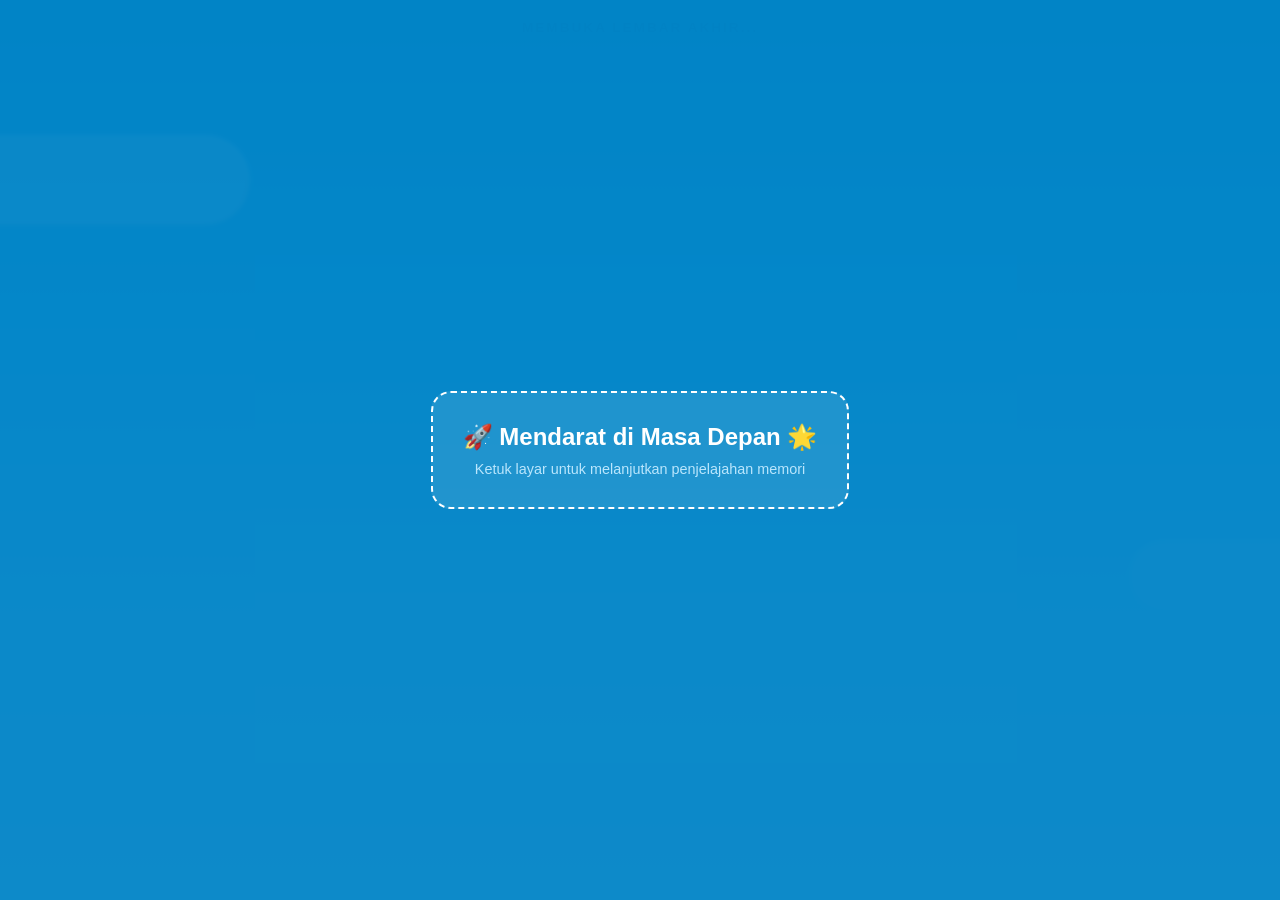
==== Akhir.html @ 2fcc1714 "Rename akhir.html to Akhir.html" ====
<!DOCTYPE html>
<html lang="id">
<head>
    <meta charset="UTF-8">
    <meta name="viewport" content="width=device-width, initial-scale=1.0">
    <title>Lembar Akhir Kenangan Kita 🚀</title>
    <style>
        /* --- RESET & SKY THEME CONTINUATION --- */
        * {
            box-sizing: border-box;
            margin: 0;
            padding: 0;
        }

        body, html {
            width: 100%;
            height: 100vh;
            overflow: hidden;
            font-family: 'Segoe UI', Tahoma, Geneva, Verdana, sans-serif;
            /* Lanjutan gradasi langit biru cerah dari overlay start.html */
            background: linear-gradient(to bottom, #0284c7, #38bdf8, #bae6fd, #f0f9ff);
            color: #1e293b;
        }

        /* --- BACKGROUND AWAN BERGERAK --- */
        .sky-bg {
            position: absolute;
            width: 100%;
            height: 100%;
            top: 0; left: 0;
            z-index: 1;
            overflow: hidden;
        }

        .cloud {
            position: absolute;
            background: rgba(255, 255, 255, 0.85);
            border-radius: 100px;
            filter: blur(2px);
        }
        .cloud::before, .cloud::after {
            content: ''; position: absolute; background: rgba(255, 255, 255, 0.85); border-radius: 50%;
        }
        .cloud1 { width: 350px; height: 90px; top: 15%; left: -100px; opacity: 0.8; animation: floatClouds 35s linear infinite; }
        .cloud2 { width: 250px; height: 70px; top: 60%; right: -100px; opacity: 0.6; animation: floatClouds 25s linear infinite reverse; }

        @keyframes floatClouds {
            0% { transform: translateX(-150px); }
            100% { transform: translateX(115vw); }
        }

        /* --- CONTAINER UTAMA CINEMATIC --- */
        .cinema-container {
            position: relative;
            width: 100%;
            height: 100vh;
            z-index: 5;
            display: flex;
            flex-direction: column;
            justify-content: center;
            align-items: center;
            padding: 20px;
            transition: all 1s ease;
        }

        /* --- INTERACTIVE PROMPT LAYER (WAJIB UNTUK AUTOPLAY) --- */
        #interaction-layer {
            position: absolute;
            width: 100%; height: 100%;
            background: rgba(2, 132, 199, 0.95);
            display: flex;
            justify-content: center;
            align-items: center;
            z-index: 100;
            transition: opacity 1s ease;
        }
        .play-box {
            text-align: center;
            cursor: pointer;
            padding: 30px;
            border: 2px dashed #ffffff;
            border-radius: 20px;
            background: rgba(255, 255, 255, 0.1);
            animation: pulseBox 2s infinite alternate;
        }
        @keyframes pulseBox {
            0% { transform: scale(1); box-shadow: 0 0 15px rgba(255,255,255,0.3); }
            100% { transform: scale(1.03); box-shadow: 0 0 35px rgba(255,255,255,0.7); }
        }

        /* --- BINGKAI FOTO FILM & NARASI (GLASSMORPHISM PREMIUM) --- */
        .memory-card {
            width: 90%;
            max-width: 500px;
            background: rgba(255, 255, 255, 0.45);
            border: 2px solid rgba(255, 255, 255, 0.6);
            backdrop-filter: blur(20px);
            -webkit-backdrop-filter: blur(20px);
            border-radius: 24px;
            padding: 25px;
            box-shadow: 0 20px 50px rgba(2, 75, 114, 0.25);
            text-align: center;
            opacity: 0;
            transform: translateY(30px) scale(0.95);
            transition: all 1s cubic-bezier(0.4, 0, 0.2, 1);
            z-index: 10;
        }

        .memory-card.active {
            opacity: 1;
            transform: translateY(0) scale(1);
        }

        .image-wrapper {
            position: relative;
            width: 100%;
            height: 350px;
            border-radius: 16px;
            overflow: hidden;
            margin-bottom: 20px;
            border: 4px solid #fff;
            box-shadow: 0 8px 24px rgba(2, 75, 114, 0.2);
            background: #e2e8f0;
        }

        #photoSlot {
            width: 100%;
            height: 100%;
            object-fit: cover;
            transform: scale(1);
            filter: blur(0px);
            opacity: 1;
            transition: transform 6s linear, filter 0.4s ease, opacity 0.4s ease;
        }

        .narrative-text {
            font-size: 1.05rem;
            line-height: 1.6;
            color: #0f172a;
            font-weight: 600;
            min-height: 80px;
            display: flex;
            align-items: center;
            justify-content: center;
        }

        /* --- ENGINE TRANSISI ROKET (SAMA PERSIS DENGAN START.HTML) --- */
        .trans-rocket {
            position: absolute;
            z-index: 50;
            width: 50px;
            height: 100px;
            pointer-events: none;
            transform: translate(-50%, -50%) rotate(45deg);
        }

        .smoke-particle {
            position: absolute;
            width: 25px;
            height: 25px;
            background: radial-gradient(circle, rgba(255, 255, 255, 0.95) 0%, rgba(186, 230, 253, 0.6) 50%, transparent 100%);
            border-radius: 50%;
            pointer-events: none;
            z-index: 40;
            animation: smokePuff 0.9s forwards ease-out;
        }

        @keyframes smokePuff {
            0% { transform: scale(1) translate(0, 0); opacity: 0.85; filter: blur(1px); }
            40% { opacity: 1; filter: blur(4px); }
            100% { transform: scale(6) translate(-30px, 20px); opacity: 0; filter: blur(12px); }
        }

        /* ROKET CSS ENGINE MURNI */
        .rocket-body {
            width: 30px; height: 65px;
            background: linear-gradient(to right, #ffffff, #cbd5e1);
            border-radius: 50% 50% 4px 4px / 70% 70% 4px 4px;
            position: relative; margin: 0 auto;
            box-shadow: 0 0 12px rgba(255,255,255,0.8);
        }
        .rocket-window {
            width: 10px; height: 10px;
            background: #0284c7; border: 2px solid #cbd5e1;
            border-radius: 50%; position: absolute;
            top: 18px; left: 8px;
        }
        .rocket-wing-left {
            width: 0; height: 0;
            border-right: 12px solid #ef4444;
            border-top: 25px solid transparent;
            position: absolute; bottom: 0; left: -12px;
        }
        .rocket-wing-right {
            width: 0; height: 0;
            border-left: 12px solid #ef4444;
            border-top: 25px solid transparent;
            position: absolute; bottom: 0; right: -12px;
        }
        .rocket-fire {
            width: 14px; height: 30px;
            background: linear-gradient(to bottom, #f59e0b, #ef4444, transparent);
            margin: -2px auto 0; border-radius: 0 0 8px 8px;
            animation: fireBurn 0.08s infinite alternate;
        }

        @keyframes fireBurn {
            0% { height: 25px; opacity: 0.9; }
            100% { height: 35px; opacity: 1; filter: blur(1px); }
        }

        .progress-indicator {
            position: absolute;
            top: 20px;
            font-size: 0.85rem;
            color: #0369a1;
            font-weight: 700;
            letter-spacing: 2px;
            text-transform: uppercase;
        }

        /* --- GRAND FINALE GRID DISCOVERY (MUNCUL DI AKHIR TIMELINE) --- */
        .final-grid-layer {
            position: absolute;
            top: 0; left: 0;
            width: 100%; height: 100%;
            background: linear-gradient(to bottom, #0284c7, #0f172a);
            z-index: 90;
            display: none;
            overflow-y: auto;
            padding: 40px 20px;
            color: #fff;
        }
        .grid-title {
            text-align: center;
            margin-bottom: 40px;
        }
        .grid-title h2 { font-size: 2.2rem; margin-bottom: 10px; color: #bae6fd; }
        .gallery-grid {
            display: grid;
            grid-template-columns: repeat(auto-fill, minmax(280px, 1fr));
            gap: 20px;
            max-width: 1200px;
            margin: 0 auto;
        }
        .grid-card {
            background: rgba(255,255,255,0.1);
            border: 1px solid rgba(255,255,255,0.2);
            border-radius: 12px;
            overflow: hidden;
            box-shadow: 0 10px 20px rgba(0,0,0,0.2);
        }
        .grid-card img { width: 100%; height: auto; display: block; }
        .grid-card p { padding: 10px; font-size: 0.75rem; font-family: monospace; background: rgba(0,0,0,0.3); word-break: break-all; text-align: center; }

        #btnBukaGrid {
            display: none;
            margin-top: 25px;
            padding: 14px 40px;
            font-size: 1.05rem;
            font-weight: 700;
            color: #ffffff;
            background: #ef4444;
            border: none;
            border-radius: 50px;
            cursor: pointer;
            box-shadow: 0 0 15px rgba(239, 68, 68, 0.5);
            transition: all 0.3s ease;
            z-index: 80;
            animation: bounceBtn 1s infinite alternate;
        }
        #btnBukaGrid.show { display: inline-block; }
        @keyframes bounceBtn { 0% { transform: translateY(0); } 100% { transform: translateY(-4px); } }
    </style>
</head>
<body>

    <div id="interaction-layer">
        <div class="play-box" id="btnMulaiSkenario">
            <h2 style="color: #ffffff; margin-bottom: 10px;">🚀 Mendarat di Masa Depan 🌟</h2>
            <p style="font-size: 0.9rem; color: #bae6fd;">Ketuk layar untuk melanjutkan penjelajahan memori</p>
        </div>
    </div>

    <div class="sky-bg">
        <div class="cloud cloud1"></div>
        <div class="cloud cloud2"></div>
    </div>

    <audio id="memoriesAudio" preload="auto">
        <source src="7!! - Orange (Lirik dan terjemah) (320).mp3" type="audio/mpeg">
    </audio>

    <div class="cinema-container">
        <div class="progress-indicator" id="progText">Membuka Lembar Akhir...</div>

        <div class="memory-card" id="displayBox">
            <div class="image-wrapper" id="wrapperZone">
                <img src="" id="photoSlot" alt="Memories">
            </div>
            <div class="narrative-text" id="captionSlot">Menyinkronkan memori penjelajahan...</div>
        </div>

        <button id="btnBukaGrid">Lihat Semua Album ➡️</button>
    </div>

    <div class="final-grid-layer" id="finalGridLayer">
        <div class="grid-title">
            <h2>Gerbang Masa Depan Telah Terbuka ✨</h2>
            <p>Terima kasih atas segala memori indah yang terukir bersama di SD Negeri Slarang 02</p>
        </div>
        <div class="gallery-grid">
            <div class="grid-card"><img src="Screenshot_2026-06-10-09-34-46-907_cn.wps.xiaomi.abroad.lite-edit.jpg"><p>Screenshot_2026-06-10-09-34-46-907_cn.wps.xiaomi.abroad.lite-edit.jpg</p></div>
            <div class="grid-card"><img src="Screenshot_2026-06-10-09-35-05-804_cn.wps.xiaomi.abroad.lite-edit.jpg"><p>Screenshot_2026-06-10-09-35-05-804_cn.wps.xiaomi.abroad.lite-edit.jpg</p></div>
            <div class="grid-card"><img src="Screenshot_2026-06-10-09-35-14-407_cn.wps.xiaomi.abroad.lite.jpg"><p>Screenshot_2026-06-10-09-35-14-407_cn.wps.xiaomi.abroad.lite.jpg</p></div>
            <div class="grid-card"><img src="Screenshot_2026-06-10-09-35-20-411_cn.wps.xiaomi.abroad.lite-edit.jpg"><p>Screenshot_2026-06-10-09-35-20-411_cn.wps.xiaomi.abroad.lite-edit.jpg</p></div>
            <div class="grid-card"><img src="Screenshot_2026-06-10-09-35-30-928_cn.wps.xiaomi.abroad.lite-edit.jpg"><p>Screenshot_2026-06-10-09-35-30-928_cn.wps.xiaomi.abroad.lite-edit.jpg</p></div>
            <div class="grid-card"><img src="Screenshot_2026-06-10-09-35-42-111_cn.wps.xiaomi.abroad.lite-edit.jpg"><p>Screenshot_2026-06-10-09-35-42-111_cn.wps.xiaomi.abroad.lite-edit.jpg</p></div>
            <div class="grid-card"><img src="Screenshot_2026-06-10-09-35-56-311_cn.wps.xiaomi.abroad.lite-edit.jpg"><p>Screenshot_2026-06-10-09-35-56-311_cn.wps.xiaomi.abroad.lite-edit.jpg</p></div>
            <div class="grid-card"><img src="Screenshot_2026-06-10-09-36-09-591_cn.wps.xiaomi.abroad.lite-edit.jpg"><p>Screenshot_2026-06-10-09-36-09-591_cn.wps.xiaomi.abroad.lite-edit.jpg</p></div>
            <div class="grid-card"><img src="Screenshot_2026-06-10-09-36-18-771_cn.wps.xiaomi.abroad.lite-edit.jpg"><p>Screenshot_2026-06-10-09-36-18-771_cn.wps.xiaomi.abroad.lite-edit.jpg</p></div>
            <div class="grid-card"><img src="Screenshot_2026-06-10-09-36-30-733_cn.wps.xiaomi.abroad.lite-edit.jpg"><p>Screenshot_2026-06-10-09-36-30-733_cn.wps.xiaomi.abroad.lite-edit.jpg</p></div>
            <div class="grid-card"><img src="Screenshot_2026-06-10-09-41-03-739_cn.wps.xiaomi.abroad.lite-edit.jpg"><p>Screenshot_2026-06-10-09-41-03-739_cn.wps.xiaomi.abroad.lite-edit.jpg</p></div>
            <div class="grid-card"><img src="Screenshot_2026-06-10-09-41-19-641_cn.wps.xiaomi.abroad.lite-edit.jpg"><p>Screenshot_2026-06-10-09-41-19-641_cn.wps.xiaomi.abroad.lite-edit.jpg</p></div>
            <div class="grid-card"><img src="Screenshot_2026-06-10-09-41-33-861_cn.wps.xiaomi.abroad.lite-edit.jpg"><p>Screenshot_2026-06-10-09-41-33-861_cn.wps.xiaomi.abroad.lite-edit.jpg</p></div>
            <div class="grid-card"><img src="Screenshot_2026-06-10-09-41-47-544_cn.wps.xiaomi.abroad.lite-edit.jpg"><p>Screenshot_2026-06-10-09-41-47-544_cn.wps.xiaomi.abroad.lite-edit.jpg</p></div>
            <div class="grid-card"><img src="Screenshot_2026-06-10-09-42-00-399_cn.wps.xiaomi.abroad.lite-edit.jpg"><p>Screenshot_2026-06-10-09-42-00-399_cn.wps.xiaomi.abroad.lite-edit.jpg</p></div>
            <div class="grid-card"><img src="Screenshot_2026-06-10-09-42-13-182_cn.wps.xiaomi.abroad.lite-edit.jpg"><p>Screenshot_2026-06-10-09-42-13-182_cn.wps.xiaomi.abroad.lite-edit.jpg</p></div>
            <div class="grid-card"><img src="Screenshot_2026-06-10-09-42-22-990_cn.wps.xiaomi.abroad.lite-edit.jpg"><p>Screenshot_2026-06-10-09-42-22-990_cn.wps.xiaomi.abroad.lite-edit.jpg</p></div>
            <div class="grid-card"><img src="Screenshot_2026-06-10-09-42-35-047_cn.wps.xiaomi.abroad.lite-edit.jpg"><p>Screenshot_2026-06-10-09-42-35-047_cn.wps.xiaomi.abroad.lite-edit.jpg</p></div>
        </div>
    </div>

    <script>
        const btnMulaiSkenario = document.getElementById('btnMulaiSkenario');
        const interactionLayer = document.getElementById('interaction-layer');
        const memoriesAudio = document.getElementById('memoriesAudio');
        const displayBox = document.getElementById('displayBox');
        const wrapperZone = document.getElementById('wrapperZone');
        const photoSlot = document.getElementById('photoSlot');
        const captionSlot = document.getElementById('captionSlot');
        const progText = document.getElementById('progText');
        const btnBukaGrid = document.getElementById('btnBukaGrid');
        const finalGridLayer = document.getElementById('finalGridLayer');

        // ==========================================================================
        // DATABASE TIMELINE KRONOLOGIS REKUES SINKRON DENGAN 18 FOTO DAN LAGU ORANGE
        // ==========================================================================
        const memoryTimeline = [
            { time: 1, img: "Screenshot_2026-06-10-09-34-46-907_cn.wps.xiaomi.abroad.lite-edit.jpg", text: "Menyimpan coretan kisah yang pertama, saat tawa kita masih terdengar malu-malu...", phase: "Kisah I: Coretan Awal" },
            { time: 12, img: "Screenshot_2026-06-10-09-35-05-804_cn.wps.xiaomi.abroad.lite-edit.jpg", text: "Ada kalanya kita belajar serius, tapi lebih banyak bercandanya di sudut ruang kelas.", phase: "Kisah II: Sudut Kelas" },
            { time: 24, img: "Screenshot_2026-06-10-09-35-14-407_cn.wps.xiaomi.abroad.lite.jpg", text: "Lembar demi lembar catatan ini menjadi saksi bisu perjuangan kita mengejar mimpi bersama.", phase: "Kisah III: Lembar Catatan" },
            { time: 36, img: "Screenshot_2026-06-10-09-35-20-411_cn.wps.xiaomi.abroad.lite-edit.jpg", text: "Senyuman polos yang terekam secara tidak sengaja. Momen sederhana ini yang bakal paling dikangenin.", phase: "Kisah IV: Detik Spontan" },
            { time: 48, img: "Screenshot_2026-06-10-09-35-30-928_cn.wps.xiaomi.abroad.lite-edit.jpg", text: "Kekompakan yang mulai terbentuk nyata, saling bantu saat ada tugas kelompok yang bikin pusing.", phase: "Kisah V: Bahu Membahu" },
            { time: 60, img: "Screenshot_2026-06-10-09-35-42-111_cn.wps.xiaomi.abroad.lite-edit.jpg", text: "Setiap sudut sekolah punya cerita sendiri, tempat kita berbagi bekal makan siang bersama.", phase: "Kisah VI: Ruang Berbagi" },
            { time: 72, img: "Screenshot_2026-06-10-09-35-56-311_cn.wps.xiaomi.abroad.lite-edit.jpg", text: "Langkah kaki kita semakin seirama, mengarungi hari-hari penuh warna di SD Negeri Slarang 02.", phase: "Kisah VII: Jejak Langkah" },
            { time: 84, img: "Screenshot_2026-06-10-09-36-09-591_cn.wps.xiaomi.abroad.lite-edit.jpg", text: "Matahari sore saksi kebersamaan kita pulang sekolah bareng menyusuri jalanan desa.", phase: "Kisah VIII: Sinar Sore" },
            { time: 96, img: "Screenshot_2026-06-10-09-36-18-771_cn.wps.xiaomi.abroad.lite-edit.jpg", text: "Kilas balik perjuangan ujian sekolah, saling menyemangati biar lulus bareng-bareng.", phase: "Kisah IX: Menembus Batas" },
            { time: 108, img: "Screenshot_2026-06-10-09-36-30-733_cn.wps.xiaomi.abroad.lite-edit.jpg", text: "Waktu seakan berjalan terlalu cepat saat kita mulai menyadari hari perpisahan kian dekat.", phase: "Kisah X: Detik Berharga" },
            { time: 120, img: "Screenshot_2026-06-10-09-41-03-739_cn.wps.xiaomi.abroad.lite-edit.jpg", text: "Momen dokumentasi persiapan kelulusan, seragam putih ini sebentar lagi akan disimpan rapat.", phase: "Kisah XI: Putih Merah Akhir" },
            { time: 132, img: "Screenshot_2026-06-10-09-41-19-641_cn.wps.xiaomi.abroad.lite-edit.jpg", text: "Ingatkah pose andalan kita waktu itu? Rasanya baru kemarin kita bingung milih gaya foto.", phase: "Kisah XII: Gaya Andalan" },
            { time: 144, img: "Screenshot_2026-06-10-09-41-33-861_cn.wps.xiaomi.abroad.lite-edit.jpg", text: "Tertawa lepas tanpa beban, momen mahal yang tidak akan bisa dibeli kembali dengan uang.", phase: "Kisah XIII: Tawa Abadi" },
            { time: 156, img: "Screenshot_2026-06-10-09-41-47-544_cn.wps.xiaomi.abroad.lite-edit.jpg", text: "Di balik kebersamaan kita, ada guru-guru hebat yang sabar membimbing kenakalan kita.", phase: "Kisah XIV: Restu Guru" },
            { time: 168, img: "Screenshot_2026-06-10-09-42-00-399_cn.wps.xiaomi.abroad.lite-edit.jpg", text: "Formasi barisan persahabatan sejati, janji untuk tidak saling melupakan setelah ini.", phase: "Kisah XV: Ikatan Kuat" },
            { time: 180, img: "Screenshot_2026-06-10-09-42-13-182_cn.wps.xiaomi.abroad.lite-edit.jpg", text: "Mata mulai berkaca-kaca menatap album ini. Begitu banyak kenangan yang terpatri erat.", phase: "Kisah XVI: Haru Kenangan" },
            { time: 192, img: "Screenshot_2026-06-10-09-42-22-990_cn.wps.xiaomi.abroad.lite-edit.jpg", text: "Satu langkah terakhir di halaman sekolah sebelum kita melangkah keluar menuju SMP.", phase: "Kisah XVII: Batas Senja" },
            { time: 204, img: "Screenshot_2026-06-10-09-42-35-047_cn.wps.xiaomi.abroad.lite-edit.jpg", text: "Roket persahabatan kita telah mendarat dengan selamat di pelabuhan masa depan. Sukses selalu kawan! 🎓✨", phase: "Masa Depan: Sukses Mulia" }
        ];

        // ================= ENGINE TRANSISI ROKET & KEPULAN ASAP (100% IDENTIK) =================
        const triggerRocketTransition = (targetData) => {
            photoSlot.style.opacity = '0.1';
            photoSlot.style.filter = 'blur(15px) scale(0.95)';

            const rocket = document.createElement('div');
            rocket.className = 'trans-rocket';
            rocket.innerHTML = `
                <div class="rocket-body">
                    <div class="rocket-window"></div>
                    <div class="rocket-wing-left"></div>
                    <div class="rocket-wing-right"></div>
                </div>
                <div class="rocket-fire"></div>
            `;
            wrapperZone.appendChild(rocket);

            const wWidth = wrapperZone.offsetWidth;
            const wHeight = wrapperZone.offsetHeight;
            
            const startX = -60;
            const startY = wHeight + 60;
            const endX = wWidth + 60;
            const endY = -60;

            let startTime = null;
            let lastSmokeTime = 0;
            let dataSwapped = false;
            const duration = 1000;

            function runFlight(timestamp) {
                if (!startTime) startTime = timestamp;
                const progress = timestamp - startTime;
                const percent = Math.min(progress / duration, 1);

                const currentX = startX + (endX - startX) * percent;
                const currentY = startY + (endY - startY) * percent;

                rocket.style.left = `${currentX}px`;
                rocket.style.top = `${currentY}px`;

                if (timestamp - lastSmokeTime > 20 && percent < 0.95) {
                    lastSmokeTime = timestamp;
                    const smoke = document.createElement('div');
                    smoke.className = 'smoke-particle';
                    
                    const jitterX = (Math.random() - 0.5) * 25;
                    const jitterY = (Math.random() - 0.5) * 25;
                    
                    smoke.style.left = `${currentX - 12 + jitterX}px`;
                    smoke.style.top = `${currentY + 15 + jitterY}px`;
                    
                    wrapperZone.appendChild(smoke);
                    setTimeout(() => smoke.remove(), 900);
                }

                if (percent >= 0.5 && !dataSwapped) {
                    dataSwapped = true;
                    photoSlot.src = targetData.img;
                    captionSlot.innerHTML = targetData.text;
                    progText.innerText = targetData.phase;

                    photoSlot.style.opacity = '1';
                    photoSlot.style.filter = 'blur(0px) scale(1)';
                }

                if (progress < duration) {
                    requestAnimationFrame(runFlight);
                } else {
                    rocket.remove();
                }
            }
            requestAnimationFrame(runFlight);
        };

        // ================= TIMELINE TRACKER CORE ENGINE =================
        const startCinematicScene = () => {
            interactionLayer.style.opacity = '0';
            setTimeout(() => interactionLayer.style.display = 'none', 1000);

            memoriesAudio.play().catch(err => console.log("Audio Playback Blocked:", err));
            displayBox.classList.add('active');

            let currentActiveIndex = -1;

            memoriesAudio.addEventListener('timeupdate', () => {
                const currentTime = memoriesAudio.currentTime;
                let targetIndex = currentActiveIndex;

                for (let i = 0; i < memoryTimeline.length; i++) {
                    if (currentTime >= memoryTimeline[i].time) {
                        targetIndex = i;
                    }
                }

                if (targetIndex !== currentActiveIndex && targetIndex !== -1) {
                    currentActiveIndex = targetIndex;
                    triggerRocketTransition(memoryTimeline[currentActiveIndex]);

                    // JIKA SAMPAI DI SLIDE AKHIR, MUNCULKAN TOMBOL GRAND FINALE
                    if (currentActiveIndex === memoryTimeline.length - 1) {
                        setTimeout(() => {
                            btnBukaGrid.classList.add('show');
                        }, 2000);
                    }
                }
            });
        };

        // INTERAKSI AKHIR: BUKA GRID SELURUH FOTO SECARA MEGAH
        btnBukaGrid.addEventListener('click', () => {
            finalGridLayer.style.display = 'block';
        });

        btnMulaiSkenario.addEventListener('click', startCinematicScene);
    </script>
</body>
</html>
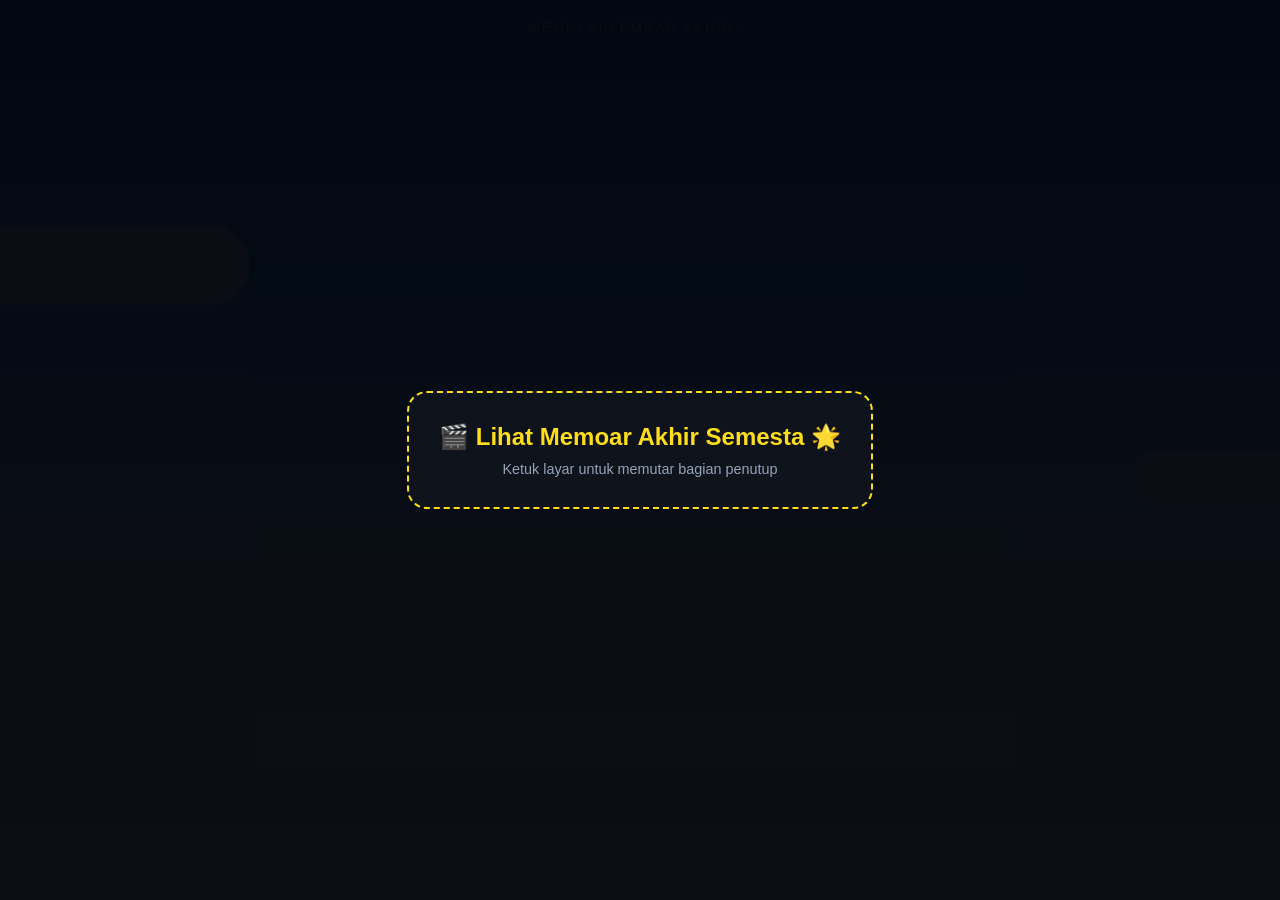
==== commit 552230e5: "Update Akhir.html for final scene enhancement" ====
--- a/Akhir.html
+++ b/Akhir.html
@@ -3,9 +3,9 @@
 <head>
     <meta charset="UTF-8">
     <meta name="viewport" content="width=device-width, initial-scale=1.0">
-    <title>Lembar Akhir Kenangan Kita 🚀</title>
+    <title>Akhir Perjalanan Kita 🚀</title>
     <style>
-        /* --- RESET & SKY THEME CONTINUATION --- */
+        /* --- RESET & THEME (Persis start_3.html) --- */
         * {
             box-sizing: border-box;
             margin: 0;
@@ -17,39 +17,40 @@
             height: 100vh;
             overflow: hidden;
             font-family: 'Segoe UI', Tahoma, Geneva, Verdana, sans-serif;
-            /* Lanjutan gradasi langit biru cerah dari overlay start.html */
-            background: linear-gradient(to bottom, #0284c7, #38bdf8, #bae6fd, #f0f9ff);
-            color: #1e293b;
-        }
-
-        /* --- BACKGROUND AWAN BERGERAK --- */
+            background-color: #020208;
+            color: #fff;
+        }
+
+        /* --- BACKGROUND LANGIT BIRU CERAH (Lanjutan Pan-Down) --- */
         .sky-bg {
             position: absolute;
             width: 100%;
             height: 100%;
             top: 0; left: 0;
+            background: linear-gradient(to bottom, #0284c7, #38bdf8, #bae6fd, #f0f9ff);
             z-index: 1;
             overflow: hidden;
         }
 
+        /* Efek Awan Putih Estetik (Persis start_3.html) */
         .cloud {
             position: absolute;
-            background: rgba(255, 255, 255, 0.85);
+            background: rgba(255, 255, 255, 0.9);
             border-radius: 100px;
-            filter: blur(2px);
+            filter: blur(1px);
         }
         .cloud::before, .cloud::after {
-            content: ''; position: absolute; background: rgba(255, 255, 255, 0.85); border-radius: 50%;
-        }
-        .cloud1 { width: 350px; height: 90px; top: 15%; left: -100px; opacity: 0.8; animation: floatClouds 35s linear infinite; }
-        .cloud2 { width: 250px; height: 70px; top: 60%; right: -100px; opacity: 0.6; animation: floatClouds 25s linear infinite reverse; }
+            content: ''; position: absolute; background: rgba(255, 255, 255, 0.9); border-radius: 50%;
+        }
+        .cloud1 { width: 300px; height: 80px; top: 25%; left: -50px; opacity: 0.8; animation: floatClouds 30s linear infinite; }
+        .cloud2 { width: 200px; height: 60px; top: 50%; right: -50px; opacity: 0.6; animation: floatClouds 20s linear infinite reverse; }
 
         @keyframes floatClouds {
-            0% { transform: translateX(-150px); }
-            100% { transform: translateX(115vw); }
-        }
-
-        /* --- CONTAINER UTAMA CINEMATIC --- */
+            0% { transform: translateX(-100px); }
+            100% { transform: translateX(110vw); }
+        }
+
+        /* --- CONTAINER UTAMA CINEMATIC (Persis start_3.html) --- */
         .cinema-container {
             position: relative;
             width: 100%;
@@ -60,14 +61,13 @@
             justify-content: center;
             align-items: center;
             padding: 20px;
-            transition: all 1s ease;
-        }
-
-        /* --- INTERACTIVE PROMPT LAYER (WAJIB UNTUK AUTOPLAY) --- */
+        }
+
+        /* --- INTERACTIVE PROMPT LAYER (Persis start_3.html) --- */
         #interaction-layer {
             position: absolute;
             width: 100%; height: 100%;
-            background: rgba(2, 132, 199, 0.95);
+            background: rgba(2, 2, 8, 0.95);
             display: flex;
             justify-content: center;
             align-items: center;
@@ -78,27 +78,27 @@
             text-align: center;
             cursor: pointer;
             padding: 30px;
-            border: 2px dashed #ffffff;
+            border: 2px dashed #ffdd1a;
             border-radius: 20px;
-            background: rgba(255, 255, 255, 0.1);
+            background: rgba(255, 255, 255, 0.03);
             animation: pulseBox 2s infinite alternate;
         }
         @keyframes pulseBox {
-            0% { transform: scale(1); box-shadow: 0 0 15px rgba(255,255,255,0.3); }
-            100% { transform: scale(1.03); box-shadow: 0 0 35px rgba(255,255,255,0.7); }
-        }
-
-        /* --- BINGKAI FOTO FILM & NARASI (GLASSMORPHISM PREMIUM) --- */
+            0% { transform: scale(1); box-shadow: 0 0 10px rgba(255,221,26,0.2); }
+            100% { transform: scale(1.03); box-shadow: 0 0 30px rgba(255,221,26,0.5); }
+        }
+
+        /* --- BINGKAI FOTO FILM & NARASI (Persis start_3.html) --- */
         .memory-card {
             width: 90%;
             max-width: 500px;
-            background: rgba(255, 255, 255, 0.45);
-            border: 2px solid rgba(255, 255, 255, 0.6);
-            backdrop-filter: blur(20px);
-            -webkit-backdrop-filter: blur(20px);
+            background: rgba(15, 23, 42, 0.65);
+            border: 2px solid rgba(255, 255, 255, 0.15);
+            backdrop-filter: blur(15px);
+            -webkit-backdrop-filter: blur(15px);
             border-radius: 24px;
             padding: 25px;
-            box-shadow: 0 20px 50px rgba(2, 75, 114, 0.25);
+            box-shadow: 0 20px 50px rgba(0,0,0,0.5);
             text-align: center;
             opacity: 0;
             transform: translateY(30px) scale(0.95);
@@ -119,8 +119,8 @@
             overflow: hidden;
             margin-bottom: 20px;
             border: 4px solid #fff;
-            box-shadow: 0 8px 24px rgba(2, 75, 114, 0.2);
-            background: #e2e8f0;
+            box-shadow: 0 8px 16px rgba(0,0,0,0.3);
+            background: #000;
         }
 
         #photoSlot {
@@ -134,17 +134,53 @@
         }
 
         .narrative-text {
-            font-size: 1.05rem;
+            font-size: 1.1rem;
             line-height: 1.6;
-            color: #0f172a;
-            font-weight: 600;
+            color: #f1f5f9;
+            font-weight: 500;
+            text-shadow: 1px 1px 3px rgba(0,0,0,0.5);
             min-height: 80px;
             display: flex;
             align-items: center;
             justify-content: center;
         }
 
-        /* --- ENGINE TRANSISI ROKET (SAMA PERSIS DENGAN START.HTML) --- */
+        /* --- TOMBOL SELESAI / KEMBALI (Persis gaya btnLanjut start_3.html) --- */
+        #btnSelesai {
+            display: none;
+            margin-top: 25px;
+            padding: 14px 40px;
+            font-size: 1.05rem;
+            font-weight: 700;
+            color: #020208;
+            background: #ffdd1a;
+            border: none;
+            border-radius: 50px;
+            cursor: pointer;
+            box-shadow: 0 0 15px rgba(255, 221, 26, 0.5);
+            transition: all 0.3s cubic-bezier(0.4, 0, 0.2, 1);
+            z-index: 80;
+            opacity: 0;
+            transform: translateY(10px);
+            animation: bounceBtn 1s infinite alternate;
+            text-decoration: none;
+        }
+        #btnSelesai.show {
+            display: inline-block;
+            opacity: 1;
+            transform: translateY(0);
+        }
+        #btnSelesai:hover {
+            transform: scale(1.06) translateY(-2px);
+            box-shadow: 0 0 30px rgba(255, 221, 26, 0.9);
+            background: #fff;
+        }
+        @keyframes bounceBtn {
+            0% { transform: translateY(0); }
+            100% { transform: translateY(-4px); }
+        }
+
+        /* --- DETIL ELEMEN ASAP & ROKET TRANSISI (Persis start_3.html) --- */
         .trans-rocket {
             position: absolute;
             z-index: 50;
@@ -158,7 +194,7 @@
             position: absolute;
             width: 25px;
             height: 25px;
-            background: radial-gradient(circle, rgba(255, 255, 255, 0.95) 0%, rgba(186, 230, 253, 0.6) 50%, transparent 100%);
+            background: radial-gradient(circle, rgba(241, 245, 249, 0.9) 0%, rgba(148, 163, 184, 0.5) 50%, transparent 100%);
             border-radius: 50%;
             pointer-events: none;
             z-index: 40;
@@ -166,22 +202,22 @@
         }
 
         @keyframes smokePuff {
-            0% { transform: scale(1) translate(0, 0); opacity: 0.85; filter: blur(1px); }
-            40% { opacity: 1; filter: blur(4px); }
-            100% { transform: scale(6) translate(-30px, 20px); opacity: 0; filter: blur(12px); }
-        }
-
-        /* ROKET CSS ENGINE MURNI */
+            0% { transform: scale(1) translate(0, 0); opacity: 0.8; filter: blur(2px); }
+            40% { opacity: 1; filter: blur(6px); }
+            100% { transform: scale(6) translate(-30px, 20px); opacity: 0; filter: blur(15px); }
+        }
+
+        /* --- DESAIN ROKET ENGINE (Persis start_3.html) --- */
         .rocket-body {
             width: 30px; height: 65px;
-            background: linear-gradient(to right, #ffffff, #cbd5e1);
+            background: linear-gradient(to right, #f8fafc, #cbd5e1);
             border-radius: 50% 50% 4px 4px / 70% 70% 4px 4px;
             position: relative; margin: 0 auto;
-            box-shadow: 0 0 12px rgba(255,255,255,0.8);
+            box-shadow: 0 0 10px rgba(255,255,255,0.5);
         }
         .rocket-window {
             width: 10px; height: 10px;
-            background: #0284c7; border: 2px solid #cbd5e1;
+            background: #38bdf8; border: 2px solid #94a3b8;
             border-radius: 50%; position: absolute;
             top: 18px; left: 8px;
         }
@@ -199,7 +235,7 @@
         }
         .rocket-fire {
             width: 14px; height: 30px;
-            background: linear-gradient(to bottom, #f59e0b, #ef4444, transparent);
+            background: linear-gradient(to bottom, #ffdd1a, #ef4444, transparent);
             margin: -2px auto 0; border-radius: 0 0 8px 8px;
             animation: fireBurn 0.08s infinite alternate;
         }
@@ -213,122 +249,47 @@
             position: absolute;
             top: 20px;
             font-size: 0.85rem;
-            color: #0369a1;
-            font-weight: 700;
+            color: rgba(255,255,255,0.6);
             letter-spacing: 2px;
             text-transform: uppercase;
         }
-
-        /* --- GRAND FINALE GRID DISCOVERY (MUNCUL DI AKHIR TIMELINE) --- */
-        .final-grid-layer {
-            position: absolute;
-            top: 0; left: 0;
-            width: 100%; height: 100%;
-            background: linear-gradient(to bottom, #0284c7, #0f172a);
-            z-index: 90;
-            display: none;
-            overflow-y: auto;
-            padding: 40px 20px;
-            color: #fff;
-        }
-        .grid-title {
-            text-align: center;
-            margin-bottom: 40px;
-        }
-        .grid-title h2 { font-size: 2.2rem; margin-bottom: 10px; color: #bae6fd; }
-        .gallery-grid {
-            display: grid;
-            grid-template-columns: repeat(auto-fill, minmax(280px, 1fr));
-            gap: 20px;
-            max-width: 1200px;
-            margin: 0 auto;
-        }
-        .grid-card {
-            background: rgba(255,255,255,0.1);
-            border: 1px solid rgba(255,255,255,0.2);
-            border-radius: 12px;
-            overflow: hidden;
-            box-shadow: 0 10px 20px rgba(0,0,0,0.2);
-        }
-        .grid-card img { width: 100%; height: auto; display: block; }
-        .grid-card p { padding: 10px; font-size: 0.75rem; font-family: monospace; background: rgba(0,0,0,0.3); word-break: break-all; text-align: center; }
-
-        #btnBukaGrid {
-            display: none;
-            margin-top: 25px;
-            padding: 14px 40px;
-            font-size: 1.05rem;
-            font-weight: 700;
-            color: #ffffff;
-            background: #ef4444;
-            border: none;
-            border-radius: 50px;
-            cursor: pointer;
-            box-shadow: 0 0 15px rgba(239, 68, 68, 0.5);
-            transition: all 0.3s ease;
-            z-index: 80;
-            animation: bounceBtn 1s infinite alternate;
-        }
-        #btnBukaGrid.show { display: inline-block; }
-        @keyframes bounceBtn { 0% { transform: translateY(0); } 100% { transform: translateY(-4px); } }
     </style>
 </head>
 <body>
 
+    <!-- TOMBOL PEMBUKA GESTURE AUDIO (Persis) -->
     <div id="interaction-layer">
         <div class="play-box" id="btnMulaiSkenario">
-            <h2 style="color: #ffffff; margin-bottom: 10px;">🚀 Mendarat di Masa Depan 🌟</h2>
-            <p style="font-size: 0.9rem; color: #bae6fd;">Ketuk layar untuk melanjutkan penjelajahan memori</p>
+            <h2 style="color: #ffdd1a; margin-bottom: 10px;">🎬 Lihat Memoar Akhir Semesta 🌟</h2>
+            <p style="font-size: 0.9rem; color: #94a3b8;">Ketuk layar untuk memutar bagian penutup</p>
         </div>
     </div>
 
+    <!-- BACKGROUND ENGINE LANGIT -->
     <div class="sky-bg">
         <div class="cloud cloud1"></div>
         <div class="cloud cloud2"></div>
     </div>
 
+    <!-- AUDIO ENGINE (Lagu Penutup) -->
     <audio id="memoriesAudio" preload="auto">
-        <source src="7!! - Orange (Lirik dan terjemah) (320).mp3" type="audio/mpeg">
+        <source src="VID-20260610-WA0019.mp3" type="audio/mpeg">
     </audio>
 
+    <!-- CINEMATIC STAGE (Persis) -->
     <div class="cinema-container">
-        <div class="progress-indicator" id="progText">Membuka Lembar Akhir...</div>
-
+        <div class="progress-indicator" id="progText">Memulai Lembar Akhir...</div>
+
+        <!-- BINGKAI FOTO UTAMA (Persis 100% Sesuai File Kiriman Lu) -->
         <div class="memory-card" id="displayBox">
             <div class="image-wrapper" id="wrapperZone">
                 <img src="" id="photoSlot" alt="Memories">
             </div>
-            <div class="narrative-text" id="captionSlot">Menyinkronkan memori penjelajahan...</div>
+            <div class="narrative-text" id="captionSlot">Membuka memoar penutup...</div>
         </div>
 
-        <button id="btnBukaGrid">Lihat Semua Album ➡️</button>
-    </div>
-
-    <div class="final-grid-layer" id="finalGridLayer">
-        <div class="grid-title">
-            <h2>Gerbang Masa Depan Telah Terbuka ✨</h2>
-            <p>Terima kasih atas segala memori indah yang terukir bersama di SD Negeri Slarang 02</p>
-        </div>
-        <div class="gallery-grid">
-            <div class="grid-card"><img src="Screenshot_2026-06-10-09-34-46-907_cn.wps.xiaomi.abroad.lite-edit.jpg"><p>Screenshot_2026-06-10-09-34-46-907_cn.wps.xiaomi.abroad.lite-edit.jpg</p></div>
-            <div class="grid-card"><img src="Screenshot_2026-06-10-09-35-05-804_cn.wps.xiaomi.abroad.lite-edit.jpg"><p>Screenshot_2026-06-10-09-35-05-804_cn.wps.xiaomi.abroad.lite-edit.jpg</p></div>
-            <div class="grid-card"><img src="Screenshot_2026-06-10-09-35-14-407_cn.wps.xiaomi.abroad.lite.jpg"><p>Screenshot_2026-06-10-09-35-14-407_cn.wps.xiaomi.abroad.lite.jpg</p></div>
-            <div class="grid-card"><img src="Screenshot_2026-06-10-09-35-20-411_cn.wps.xiaomi.abroad.lite-edit.jpg"><p>Screenshot_2026-06-10-09-35-20-411_cn.wps.xiaomi.abroad.lite-edit.jpg</p></div>
-            <div class="grid-card"><img src="Screenshot_2026-06-10-09-35-30-928_cn.wps.xiaomi.abroad.lite-edit.jpg"><p>Screenshot_2026-06-10-09-35-30-928_cn.wps.xiaomi.abroad.lite-edit.jpg</p></div>
-            <div class="grid-card"><img src="Screenshot_2026-06-10-09-35-42-111_cn.wps.xiaomi.abroad.lite-edit.jpg"><p>Screenshot_2026-06-10-09-35-42-111_cn.wps.xiaomi.abroad.lite-edit.jpg</p></div>
-            <div class="grid-card"><img src="Screenshot_2026-06-10-09-35-56-311_cn.wps.xiaomi.abroad.lite-edit.jpg"><p>Screenshot_2026-06-10-09-35-56-311_cn.wps.xiaomi.abroad.lite-edit.jpg</p></div>
-            <div class="grid-card"><img src="Screenshot_2026-06-10-09-36-09-591_cn.wps.xiaomi.abroad.lite-edit.jpg"><p>Screenshot_2026-06-10-09-36-09-591_cn.wps.xiaomi.abroad.lite-edit.jpg</p></div>
-            <div class="grid-card"><img src="Screenshot_2026-06-10-09-36-18-771_cn.wps.xiaomi.abroad.lite-edit.jpg"><p>Screenshot_2026-06-10-09-36-18-771_cn.wps.xiaomi.abroad.lite-edit.jpg</p></div>
-            <div class="grid-card"><img src="Screenshot_2026-06-10-09-36-30-733_cn.wps.xiaomi.abroad.lite-edit.jpg"><p>Screenshot_2026-06-10-09-36-30-733_cn.wps.xiaomi.abroad.lite-edit.jpg</p></div>
-            <div class="grid-card"><img src="Screenshot_2026-06-10-09-41-03-739_cn.wps.xiaomi.abroad.lite-edit.jpg"><p>Screenshot_2026-06-10-09-41-03-739_cn.wps.xiaomi.abroad.lite-edit.jpg</p></div>
-            <div class="grid-card"><img src="Screenshot_2026-06-10-09-41-19-641_cn.wps.xiaomi.abroad.lite-edit.jpg"><p>Screenshot_2026-06-10-09-41-19-641_cn.wps.xiaomi.abroad.lite-edit.jpg</p></div>
-            <div class="grid-card"><img src="Screenshot_2026-06-10-09-41-33-861_cn.wps.xiaomi.abroad.lite-edit.jpg"><p>Screenshot_2026-06-10-09-41-33-861_cn.wps.xiaomi.abroad.lite-edit.jpg</p></div>
-            <div class="grid-card"><img src="Screenshot_2026-06-10-09-41-47-544_cn.wps.xiaomi.abroad.lite-edit.jpg"><p>Screenshot_2026-06-10-09-41-47-544_cn.wps.xiaomi.abroad.lite-edit.jpg</p></div>
-            <div class="grid-card"><img src="Screenshot_2026-06-10-09-42-00-399_cn.wps.xiaomi.abroad.lite-edit.jpg"><p>Screenshot_2026-06-10-09-42-00-399_cn.wps.xiaomi.abroad.lite-edit.jpg</p></div>
-            <div class="grid-card"><img src="Screenshot_2026-06-10-09-42-13-182_cn.wps.xiaomi.abroad.lite-edit.jpg"><p>Screenshot_2026-06-10-09-42-13-182_cn.wps.xiaomi.abroad.lite-edit.jpg</p></div>
-            <div class="grid-card"><img src="Screenshot_2026-06-10-09-42-22-990_cn.wps.xiaomi.abroad.lite-edit.jpg"><p>Screenshot_2026-06-10-09-42-22-990_cn.wps.xiaomi.abroad.lite-edit.jpg</p></div>
-            <div class="grid-card"><img src="Screenshot_2026-06-10-09-42-35-047_cn.wps.xiaomi.abroad.lite-edit.jpg"><p>Screenshot_2026-06-10-09-42-35-047_cn.wps.xiaomi.abroad.lite-edit.jpg</p></div>
-        </div>
+        <!-- TOMBOL SELESAI KEMBALI KERSIS GAYA SEBELUMNYA -->
+        <a href="index.html" id="btnSelesai">Kembali ke Beranda 🏠</a>
     </div>
 
     <script>
@@ -340,34 +301,55 @@
         const photoSlot = document.getElementById('photoSlot');
         const captionSlot = document.getElementById('captionSlot');
         const progText = document.getElementById('progText');
-        const btnBukaGrid = document.getElementById('btnBukaGrid');
-        const finalGridLayer = document.getElementById('finalGridLayer');
-
-        // ==========================================================================
-        // DATABASE TIMELINE KRONOLOGIS REKUES SINKRON DENGAN 18 FOTO DAN LAGU ORANGE
-        // ==========================================================================
+        const btnSelesai = document.getElementById('btnSelesai');
+
+        // TIMELINE MEMOAR PENUTUP BERDASARKAN DETIK AUDIO (BERSIH TANPA NAMA SISWA)
         const memoryTimeline = [
-            { time: 1, img: "Screenshot_2026-06-10-09-34-46-907_cn.wps.xiaomi.abroad.lite-edit.jpg", text: "Menyimpan coretan kisah yang pertama, saat tawa kita masih terdengar malu-malu...", phase: "Kisah I: Coretan Awal" },
-            { time: 12, img: "Screenshot_2026-06-10-09-35-05-804_cn.wps.xiaomi.abroad.lite-edit.jpg", text: "Ada kalanya kita belajar serius, tapi lebih banyak bercandanya di sudut ruang kelas.", phase: "Kisah II: Sudut Kelas" },
-            { time: 24, img: "Screenshot_2026-06-10-09-35-14-407_cn.wps.xiaomi.abroad.lite.jpg", text: "Lembar demi lembar catatan ini menjadi saksi bisu perjuangan kita mengejar mimpi bersama.", phase: "Kisah III: Lembar Catatan" },
-            { time: 36, img: "Screenshot_2026-06-10-09-35-20-411_cn.wps.xiaomi.abroad.lite-edit.jpg", text: "Senyuman polos yang terekam secara tidak sengaja. Momen sederhana ini yang bakal paling dikangenin.", phase: "Kisah IV: Detik Spontan" },
-            { time: 48, img: "Screenshot_2026-06-10-09-35-30-928_cn.wps.xiaomi.abroad.lite-edit.jpg", text: "Kekompakan yang mulai terbentuk nyata, saling bantu saat ada tugas kelompok yang bikin pusing.", phase: "Kisah V: Bahu Membahu" },
-            { time: 60, img: "Screenshot_2026-06-10-09-35-42-111_cn.wps.xiaomi.abroad.lite-edit.jpg", text: "Setiap sudut sekolah punya cerita sendiri, tempat kita berbagi bekal makan siang bersama.", phase: "Kisah VI: Ruang Berbagi" },
-            { time: 72, img: "Screenshot_2026-06-10-09-35-56-311_cn.wps.xiaomi.abroad.lite-edit.jpg", text: "Langkah kaki kita semakin seirama, mengarungi hari-hari penuh warna di SD Negeri Slarang 02.", phase: "Kisah VII: Jejak Langkah" },
-            { time: 84, img: "Screenshot_2026-06-10-09-36-09-591_cn.wps.xiaomi.abroad.lite-edit.jpg", text: "Matahari sore saksi kebersamaan kita pulang sekolah bareng menyusuri jalanan desa.", phase: "Kisah VIII: Sinar Sore" },
-            { time: 96, img: "Screenshot_2026-06-10-09-36-18-771_cn.wps.xiaomi.abroad.lite-edit.jpg", text: "Kilas balik perjuangan ujian sekolah, saling menyemangati biar lulus bareng-bareng.", phase: "Kisah IX: Menembus Batas" },
-            { time: 108, img: "Screenshot_2026-06-10-09-36-30-733_cn.wps.xiaomi.abroad.lite-edit.jpg", text: "Waktu seakan berjalan terlalu cepat saat kita mulai menyadari hari perpisahan kian dekat.", phase: "Kisah X: Detik Berharga" },
-            { time: 120, img: "Screenshot_2026-06-10-09-41-03-739_cn.wps.xiaomi.abroad.lite-edit.jpg", text: "Momen dokumentasi persiapan kelulusan, seragam putih ini sebentar lagi akan disimpan rapat.", phase: "Kisah XI: Putih Merah Akhir" },
-            { time: 132, img: "Screenshot_2026-06-10-09-41-19-641_cn.wps.xiaomi.abroad.lite-edit.jpg", text: "Ingatkah pose andalan kita waktu itu? Rasanya baru kemarin kita bingung milih gaya foto.", phase: "Kisah XII: Gaya Andalan" },
-            { time: 144, img: "Screenshot_2026-06-10-09-41-33-861_cn.wps.xiaomi.abroad.lite-edit.jpg", text: "Tertawa lepas tanpa beban, momen mahal yang tidak akan bisa dibeli kembali dengan uang.", phase: "Kisah XIII: Tawa Abadi" },
-            { time: 156, img: "Screenshot_2026-06-10-09-41-47-544_cn.wps.xiaomi.abroad.lite-edit.jpg", text: "Di balik kebersamaan kita, ada guru-guru hebat yang sabar membimbing kenakalan kita.", phase: "Kisah XIV: Restu Guru" },
-            { time: 168, img: "Screenshot_2026-06-10-09-42-00-399_cn.wps.xiaomi.abroad.lite-edit.jpg", text: "Formasi barisan persahabatan sejati, janji untuk tidak saling melupakan setelah ini.", phase: "Kisah XV: Ikatan Kuat" },
-            { time: 180, img: "Screenshot_2026-06-10-09-42-13-182_cn.wps.xiaomi.abroad.lite-edit.jpg", text: "Mata mulai berkaca-kaca menatap album ini. Begitu banyak kenangan yang terpatri erat.", phase: "Kisah XVI: Haru Kenangan" },
-            { time: 192, img: "Screenshot_2026-06-10-09-42-22-990_cn.wps.xiaomi.abroad.lite-edit.jpg", text: "Satu langkah terakhir di halaman sekolah sebelum kita melangkah keluar menuju SMP.", phase: "Kisah XVII: Batas Senja" },
-            { time: 204, img: "Screenshot_2026-06-10-09-42-35-047_cn.wps.xiaomi.abroad.lite-edit.jpg", text: "Roket persahabatan kita telah mendarat dengan selamat di pelabuhan masa depan. Sukses selalu kawan! 🎓✨", phase: "Masa Depan: Sukses Mulia" }
+            {
+                time: 1, 
+                img: "IMG-20260609-WA0061.jpg",
+                text: "Setiap perjalanan hebat selalu memiliki landasan pacu pertamanya. Enam tahun lalu kita datang ke sini dengan langkah kecil penuh kepolosan.",
+                phase: "Memoar I: Langkah Awal"
+            },
+            {
+                time: 15, 
+                img: "IMG-20260609-WA0042.jpg",
+                text: "Hari-hari berganti, menganyam tawa di sela jam istirahat, hingga menyatukan ego menjadi ikatan keluarga besar Kelas VI SD Negeri Slarang 02.",
+                phase: "Memoar II: Ikatan Kabin"
+            },
+            {
+                time: 35, 
+                img: "IMG-20260609-WA0061.jpg",
+                text: "Kebersamaan kita selama ini ibarat sebuah Pesawat Penumpang. Armada hangat tempat kita duduk berdampingan melintasi tahun-tahun sekolah.",
+                phase: "Memoar III: Pesawat Kenangan"
+            },
+            {
+                time: 55, 
+                img: "IMG-20260609-WA0042.jpg",
+                text: "Kini, pesawat kenangan itu telah mendarat dengan sangat sempurna di gerbang kelulusan. Pintu kabin terbuka, menandakan tugasnya usai.",
+                phase: "Memoar IV: Gerbang Kelulusan"
+            },
+            {
+                time: 75, 
+                img: "IMG-20260609-WA0061.jpg",
+                text: "Namun ingatlah, jika masa lalu adalah Pesawat yang harus mendarat, maka cita-cita dan impian di dalam dada kita adalah sebuah ROKET!",
+                phase: "Memoar V: Energi Impian"
+            },
+            {
+                time: 95, 
+                img: "IMG-20260609-WA0042.jpg",
+                text: "Sebuah Roket tidak mengenal kata mendarat. Ia dirancang untuk melesat menembus atmosfer ketakutan dan meraih mimpi paling tinggi di angkasa.",
+                phase: "Memoar VI: Melesat Tinggi"
+            },
+            {
+                time: 115, 
+                img: "IMG-20260609-WA0061.jpg",
+                text: "Penerbangan bersama kita resmi berakhir di sini, namun penjelajahan ruang angkasa masa depan baru saja dimulai. Sampai jumpa di masa depan! ✨🚀",
+                phase: "Selesai: Menuju Angkasa Masa Depan"
+            }
         ];
 
-        // ================= ENGINE TRANSISI ROKET & KEPULAN ASAP (100% IDENTIK) =================
+        // ================= CORE ENGINE TRANSISI ROKET (Persis) =================
         const triggerRocketTransition = (targetData) => {
             photoSlot.style.opacity = '0.1';
             photoSlot.style.filter = 'blur(15px) scale(0.95)';
@@ -442,12 +424,12 @@
             requestAnimationFrame(runFlight);
         };
 
-        // ================= TIMELINE TRACKER CORE ENGINE =================
+        // ================= TIMELINE TRACKER CORE ENGINE (Persis) =================
         const startCinematicScene = () => {
             interactionLayer.style.opacity = '0';
             setTimeout(() => interactionLayer.style.display = 'none', 1000);
 
-            memoriesAudio.play().catch(err => console.log("Audio Playback Blocked:", err));
+            memoriesAudio.play().catch(err => console.log("Audio Error:", err));
             displayBox.classList.add('active');
 
             let currentActiveIndex = -1;
@@ -466,22 +448,18 @@
                     currentActiveIndex = targetIndex;
                     triggerRocketTransition(memoryTimeline[currentActiveIndex]);
 
-                    // JIKA SAMPAI DI SLIDE AKHIR, MUNCULKAN TOMBOL GRAND FINALE
+                    // Jika sampai di slide paling akhir, munculkan tombol selesai
                     if (currentActiveIndex === memoryTimeline.length - 1) {
                         setTimeout(() => {
-                            btnBukaGrid.classList.add('show');
-                        }, 2000);
+                            btnSelesai.classList.add('show');
+                        }, 1500);
                     }
                 }
             });
         };
 
-        // INTERAKSI AKHIR: BUKA GRID SELURUH FOTO SECARA MEGAH
-        btnBukaGrid.addEventListener('click', () => {
-            finalGridLayer.style.display = 'block';
-        });
-
         btnMulaiSkenario.addEventListener('click', startCinematicScene);
     </script>
 </body>
-</html>
+    </html>
+    
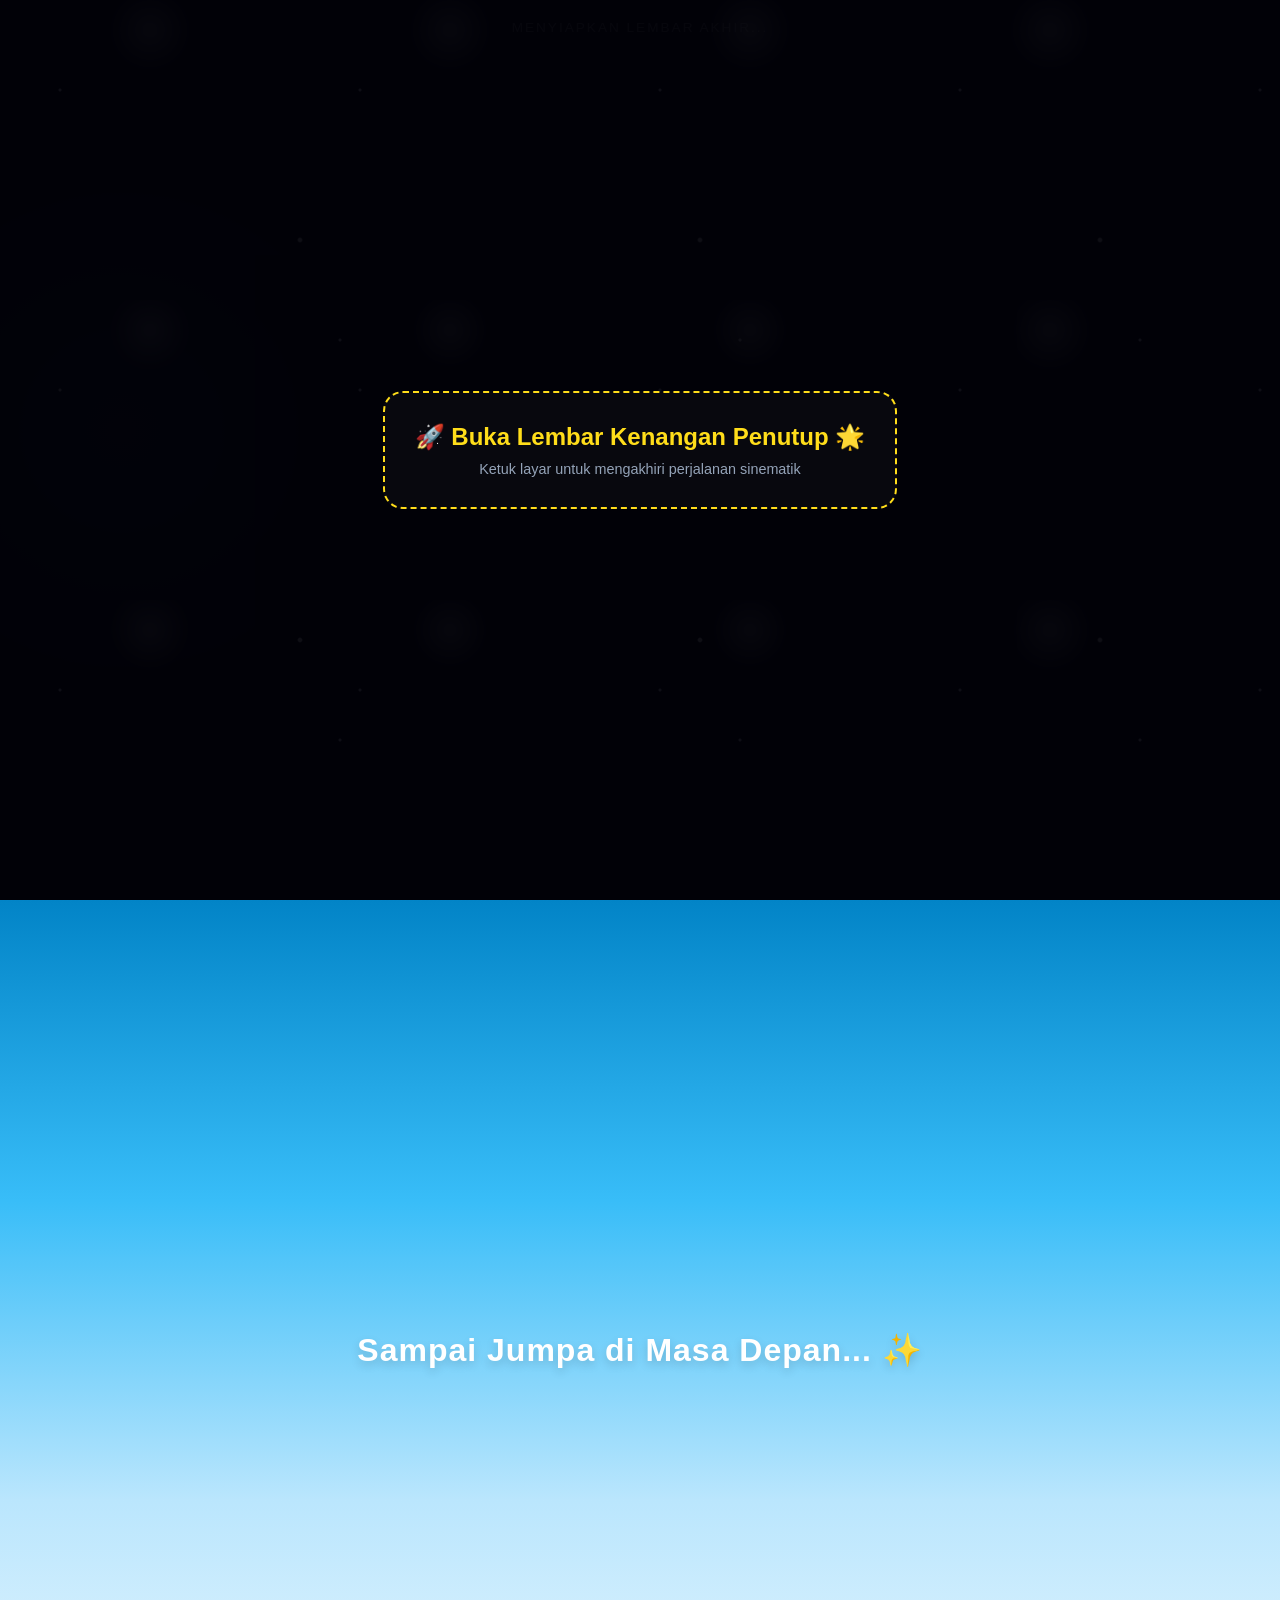
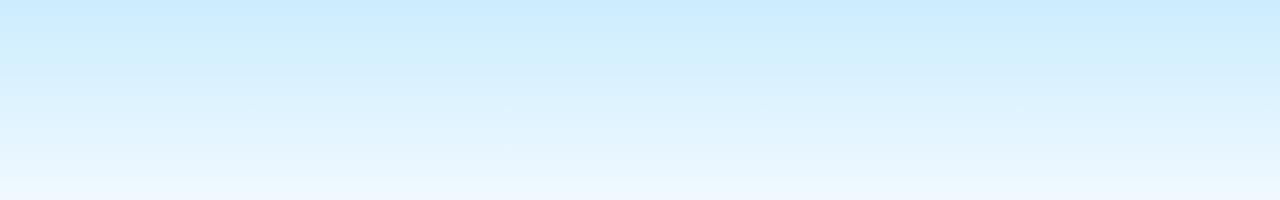
==== commit 9f392af8: "Update Akhir.html" ====
--- a/Akhir.html
+++ b/Akhir.html
@@ -5,7 +5,7 @@
     <meta name="viewport" content="width=device-width, initial-scale=1.0">
     <title>Akhir Perjalanan Kita 🚀</title>
     <style>
-        /* --- RESET & THEME (Persis start_3.html) --- */
+        /* --- RESET & SPACE THEME (100% Persis start.html) --- */
         * {
             box-sizing: border-box;
             margin: 0;
@@ -21,36 +21,44 @@
             color: #fff;
         }
 
-        /* --- BACKGROUND LANGIT BIRU CERAH (Lanjutan Pan-Down) --- */
-        .sky-bg {
-            position: absolute;
-            width: 100%;
-            height: 100%;
+        /* --- BACKGROUND ANTARIKSA BERGERAK TURUN (100% Persis start.html) --- */
+        .space-bg {
+            position: absolute;
+            width: 100%;
+            height: 200%;
             top: 0; left: 0;
-            background: linear-gradient(to bottom, #0284c7, #38bdf8, #bae6fd, #f0f9ff);
+            background-image: 
+                radial-gradient(circle at 20% 30%, #fff 1px, transparent 2px),
+                radial-gradient(circle at 75% 60%, #fff 1.5px, transparent 3px),
+                radial-gradient(circle at 50% 10%, rgba(255,255,255,0.4) 2px, transparent 40px),
+                radial-gradient(circle at 85% 85%, #fff 1px, transparent 2px);
+            background-size: 300px 300px, 400px 400px;
+            animation: spaceScroll 25s linear infinite;
             z-index: 1;
-            overflow: hidden;
-        }
-
-        /* Efek Awan Putih Estetik (Persis start_3.html) */
-        .cloud {
-            position: absolute;
-            background: rgba(255, 255, 255, 0.9);
-            border-radius: 100px;
-            filter: blur(1px);
-        }
-        .cloud::before, .cloud::after {
-            content: ''; position: absolute; background: rgba(255, 255, 255, 0.9); border-radius: 50%;
-        }
-        .cloud1 { width: 300px; height: 80px; top: 25%; left: -50px; opacity: 0.8; animation: floatClouds 30s linear infinite; }
-        .cloud2 { width: 200px; height: 60px; top: 50%; right: -50px; opacity: 0.6; animation: floatClouds 20s linear infinite reverse; }
-
-        @keyframes floatClouds {
-            0% { transform: translateX(-100px); }
-            100% { transform: translateX(110vw); }
-        }
-
-        /* --- CONTAINER UTAMA CINEMATIC (Persis start_3.html) --- */
+            transition: transform 2s cubic-bezier(0.45, 0, 0.55, 1);
+        }
+
+        @keyframes spaceScroll {
+            0% { transform: translateY(0); }
+            100% { transform: translateY(-50%); }
+        }
+
+        .nebula {
+            position: absolute;
+            width: 500px; height: 500px;
+            background: radial-gradient(circle, rgba(58, 143, 253, 0.15) 0%, transparent 70%);
+            top: 20%; left: -10%;
+            border-radius: 50%;
+            z-index: 2;
+            animation: floatNebula 10s ease-in-out infinite alternate;
+            transition: transform 2s cubic-bezier(0.45, 0, 0.55, 1);
+        }
+        @keyframes floatNebula {
+            0% { transform: translate(0, 0) scale(1); }
+            100% { transform: translate(50px, 30px) scale(1.2); }
+        }
+
+        /* --- CONTAINER UTAMA CINEMATIC (100% Persis start.html) --- */
         .cinema-container {
             position: relative;
             width: 100%;
@@ -61,9 +69,10 @@
             justify-content: center;
             align-items: center;
             padding: 20px;
-        }
-
-        /* --- INTERACTIVE PROMPT LAYER (Persis start_3.html) --- */
+            transition: transform 2s cubic-bezier(0.45, 0, 0.55, 1);
+        }
+
+        /* --- INTERACTIVE PROMPT LAYER (100% Persis start.html) --- */
         #interaction-layer {
             position: absolute;
             width: 100%; height: 100%;
@@ -88,7 +97,7 @@
             100% { transform: scale(1.03); box-shadow: 0 0 30px rgba(255,221,26,0.5); }
         }
 
-        /* --- BINGKAI FOTO FILM & NARASI (Persis start_3.html) --- */
+        /* --- BINGKAI FOTO FILM & NARASI (100% Persis start.html) --- */
         .memory-card {
             width: 90%;
             max-width: 500px;
@@ -145,8 +154,8 @@
             justify-content: center;
         }
 
-        /* --- TOMBOL SELESAI / KEMBALI (Persis gaya btnLanjut start_3.html) --- */
-        #btnSelesai {
+        /* --- TOMBOL LANJUT / KEMBALI (100% Persis gaya btnLanjut start.html) --- */
+        #btnLanjut {
             display: none;
             margin-top: 25px;
             padding: 14px 40px;
@@ -165,12 +174,12 @@
             animation: bounceBtn 1s infinite alternate;
             text-decoration: none;
         }
-        #btnSelesai.show {
+        #btnLanjut.show {
             display: inline-block;
             opacity: 1;
             transform: translateY(0);
         }
-        #btnSelesai:hover {
+        #btnLanjut:hover {
             transform: scale(1.06) translateY(-2px);
             box-shadow: 0 0 30px rgba(255, 221, 26, 0.9);
             background: #fff;
@@ -180,7 +189,29 @@
             100% { transform: translateY(-4px); }
         }
 
-        /* --- DETIL ELEMEN ASAP & ROKET TRANSISI (Persis start_3.html) --- */
+        /* --- LAPISAN LANGIT SEBAGAI EMBED PENUTUP --- */
+        .sky-overlay {
+            position: fixed;
+            top: 100vh;
+            left: 0;
+            width: 100%;
+            height: 100vh;
+            background: linear-gradient(to bottom, #0284c7, #38bdf8, #bae6fd, #f0f9ff);
+            z-index: 99;
+            transition: transform 2s cubic-bezier(0.45, 0, 0.55, 1);
+            display: flex;
+            justify-content: center;
+            align-items: center;
+            overflow: hidden;
+        }
+
+        /* --- TRIGGER RENDERING GERAKAN (100% Persis start.html) --- */
+        body.pan-down-active .cinema-container { transform: translateY(-100vh); }
+        body.pan-down-active .space-bg { transform: translateY(-50vh); }
+        body.pan-down-active .nebula { transform: translateY(-50vh); }
+        body.pan-down-active .sky-overlay { transform: translateY(-100vh); }
+
+        /* --- DETIL TRIGGER ELEMEN ASAP & ROKET TRANSISI (100% Persis start.html) --- */
         .trans-rocket {
             position: absolute;
             z-index: 50;
@@ -207,7 +238,7 @@
             100% { transform: scale(6) translate(-30px, 20px); opacity: 0; filter: blur(15px); }
         }
 
-        /* --- DESAIN ROKET ENGINE (Persis start_3.html) --- */
+        /* --- DESAIN ROKET ENGINE (100% Persis start.html) --- */
         .rocket-body {
             width: 30px; height: 65px;
             background: linear-gradient(to right, #f8fafc, #cbd5e1);
@@ -249,7 +280,7 @@
             position: absolute;
             top: 20px;
             font-size: 0.85rem;
-            color: rgba(255,255,255,0.6);
+            color: rgba(255,255,255,0.4);
             letter-spacing: 2px;
             text-transform: uppercase;
         }
@@ -257,39 +288,35 @@
 </head>
 <body>
 
-    <!-- TOMBOL PEMBUKA GESTURE AUDIO (Persis) -->
     <div id="interaction-layer">
         <div class="play-box" id="btnMulaiSkenario">
-            <h2 style="color: #ffdd1a; margin-bottom: 10px;">🎬 Lihat Memoar Akhir Semesta 🌟</h2>
-            <p style="font-size: 0.9rem; color: #94a3b8;">Ketuk layar untuk memutar bagian penutup</p>
+            <h2 style="color: #ffdd1a; margin-bottom: 10px;">🚀 Buka Lembar Kenangan Penutup 🌟</h2>
+            <p style="font-size: 0.9rem; color: #94a3b8;">Ketuk layar untuk mengakhiri perjalanan sinematik</p>
         </div>
     </div>
 
-    <!-- BACKGROUND ENGINE LANGIT -->
-    <div class="sky-bg">
-        <div class="cloud cloud1"></div>
-        <div class="cloud cloud2"></div>
-    </div>
-
-    <!-- AUDIO ENGINE (Lagu Penutup) -->
+    <div class="space-bg"></div>
+    <div class="nebula"></div>
+
     <audio id="memoriesAudio" preload="auto">
         <source src="VID-20260610-WA0019.mp3" type="audio/mpeg">
     </audio>
 
-    <!-- CINEMATIC STAGE (Persis) -->
     <div class="cinema-container">
-        <div class="progress-indicator" id="progText">Memulai Lembar Akhir...</div>
-
-        <!-- BINGKAI FOTO UTAMA (Persis 100% Sesuai File Kiriman Lu) -->
+        <div class="progress-indicator" id="progText">Menyiapkan Lembar Akhir...</div>
+
         <div class="memory-card" id="displayBox">
             <div class="image-wrapper" id="wrapperZone">
                 <img src="" id="photoSlot" alt="Memories">
             </div>
-            <div class="narrative-text" id="captionSlot">Membuka memoar penutup...</div>
+            <div class="narrative-text" id="captionSlot">Membuka lembaran memori terakhir...</div>
         </div>
 
-        <!-- TOMBOL SELESAI KEMBALI KERSIS GAYA SEBELUMNYA -->
-        <a href="index.html" id="btnSelesai">Kembali ke Beranda 🏠</a>
+        <a href="index.html" id="btnLanjut">Selesai 🏠</a>
+    </div>
+
+    <div class="sky-overlay" id="skyOverlay">
+        <h2 style="color: #fff; font-size: 2rem; text-shadow: 0 4px 10px rgba(0,0,0,0.15); font-weight: 800; letter-spacing: 1px;">Sampai Jumpa di Masa Depan... ✨</h2>
     </div>
 
     <script>
@@ -301,55 +328,59 @@
         const photoSlot = document.getElementById('photoSlot');
         const captionSlot = document.getElementById('captionSlot');
         const progText = document.getElementById('progText');
-        const btnSelesai = document.getElementById('btnSelesai');
-
-        // TIMELINE MEMOAR PENUTUP BERDASARKAN DETIK AUDIO (BERSIH TANPA NAMA SISWA)
+        const btnLanjut = document.getElementById('btnLanjut');
+
+        // ==========================================================================
+        // DATA TIMELINE KRONOLOGIS: 43 FOTO ELEMEN PENUTUP (BERSIH DARI NAMA SISWA)
+        // Berjalan bergantian otomatis mengikuti durasi detik lagu penutup.
+        // ==========================================================================
         const memoryTimeline = [
-            {
-                time: 1, 
-                img: "IMG-20260609-WA0061.jpg",
-                text: "Setiap perjalanan hebat selalu memiliki landasan pacu pertamanya. Enam tahun lalu kita datang ke sini dengan langkah kecil penuh kepolosan.",
-                phase: "Memoar I: Langkah Awal"
-            },
-            {
-                time: 15, 
-                img: "IMG-20260609-WA0042.jpg",
-                text: "Hari-hari berganti, menganyam tawa di sela jam istirahat, hingga menyatukan ego menjadi ikatan keluarga besar Kelas VI SD Negeri Slarang 02.",
-                phase: "Memoar II: Ikatan Kabin"
-            },
-            {
-                time: 35, 
-                img: "IMG-20260609-WA0061.jpg",
-                text: "Kebersamaan kita selama ini ibarat sebuah Pesawat Penumpang. Armada hangat tempat kita duduk berdampingan melintasi tahun-tahun sekolah.",
-                phase: "Memoar III: Pesawat Kenangan"
-            },
-            {
-                time: 55, 
-                img: "IMG-20260609-WA0042.jpg",
-                text: "Kini, pesawat kenangan itu telah mendarat dengan sangat sempurna di gerbang kelulusan. Pintu kabin terbuka, menandakan tugasnya usai.",
-                phase: "Memoar IV: Gerbang Kelulusan"
-            },
-            {
-                time: 75, 
-                img: "IMG-20260609-WA0061.jpg",
-                text: "Namun ingatlah, jika masa lalu adalah Pesawat yang harus mendarat, maka cita-cita dan impian di dalam dada kita adalah sebuah ROKET!",
-                phase: "Memoar V: Energi Impian"
-            },
-            {
-                time: 95, 
-                img: "IMG-20260609-WA0042.jpg",
-                text: "Sebuah Roket tidak mengenal kata mendarat. Ia dirancang untuk melesat menembus atmosfer ketakutan dan meraih mimpi paling tinggi di angkasa.",
-                phase: "Memoar VI: Melesat Tinggi"
-            },
-            {
-                time: 115, 
-                img: "IMG-20260609-WA0061.jpg",
-                text: "Penerbangan bersama kita resmi berakhir di sini, namun penjelajahan ruang angkasa masa depan baru saja dimulai. Sampai jumpa di masa depan! ✨🚀",
-                phase: "Selesai: Menuju Angkasa Masa Depan"
-            }
+            { time: 1, img: "IMG-20260609-WA0001.jpg", text: "Setiap kisah hebat selalu berawal dari sebuah langkah kecil penuh harapan.", phase: "Memori 1/43" },
+            { time: 5, img: "IMG-20260609-WA0002.jpg", text: "Waktu demi waktu terlewati di bawah atap sekolah tempat kita berteduh.", phase: "Memori 2/43" },
+            { time: 9, img: "IMG-20260609-WA0003.jpg", text: "Tawa yang tercipta di sela bangku kelas menjadi bumbu berharga.", phase: "Memori 3/43" },
+            { time: 13, img: "IMG-20260609-WA0004.jpg", text: "Ada kalanya kita belajar serius, menatap masa depan yang masih misteri.", phase: "Memori 4/43" },
+            { time: 17, img: "IMG-20260609-WA0005.jpg", text: "Berbagi cerita, bertukar pemikiran, perlahan membentuk diri kita.", phase: "Memori 5/43" },
+            { time: 21, img: "IMG-20260609-WA0006.jpg", text: "Kebersamaan sederhana di sudut teras sekolah yang akan dirindukan.", phase: "Memori 6/43" },
+            { time: 25, img: "IMG-20260609-WA0007.jpg", text: "Langkah kaki kita beriringan menapaki lorong waktu selama enam tahun.", phase: "Memori 7/43" },
+            { time: 29, img: "IMG-20260609-WA0008.jpg", text: "Setiap candaan kecil spontan sukses mencairkan suasana yang kaku.", phase: "Memori 8/43" },
+            { time: 33, img: "IMG-20260609-WA0009.jpg", text: "Menyimpan sejuta kenangan berharga dalam jepretan kamera sederhana.", phase: "Memori 9/43" },
+            { time: 37, img: "IMG-20260609-WA0011.jpg", text: "Berdiri bersama, menyatukan tujuan tanpa membedakan satu sama lain.", phase: "Memori 10/43" },
+            { time: 41, img: "IMG-20260609-WA0012.jpg", text: "Kompak dalam setiap kegiatan menjadi ciri khas angkatan kebanggaan.", phase: "Memori 11/43" },
+            { time: 45, img: "IMG-20260609-WA0013.jpg", text: "Momen hangat saat merayakan hari besar bersama bapak dan ibu guru.", phase: "Memori 12/43" },
+            { time: 49, img: "IMG-20260609-WA0016.jpg", text: "Wajah-wajah ceria yang selalu menghiasi ruang kelas setiap harinya.", phase: "Memori 13/43" },
+            { time: 53, img: "IMG-20260609-WA0017.jpg", text: "Kerja kelompok penuh dinamika, kadang berdebat tapi berakhir tertawa.", phase: "Memori 14/43" },
+            { time: 57, img: "IMG-20260609-WA0018.jpg", text: "Momen keagamaan yang membawa kedamaian dan keteduhan di hati kita.", phase: "Memori 15/43" },
+            { time: 61, img: "IMG-20260609-WA0019.jpg", text: "Berbalut seragam kebanggaan, kita tumbuh menjadi pribadi yang mandiri.", phase: "Memori 16/43" },
+            { time: 65, img: "IMG-20260609-WA0020.jpg", text: "Kunjungan, senyuman, dan pelukan hangat di ruang lingkup sekolah dasar.", phase: "Memori 17/43" },
+            { time: 69, img: "IMG-20260609-WA0021.jpg", text: "Petualangan luar kelas yang mengajarkan kita tentang arti dunia luar.", phase: "Memori 18/43" },
+            { time: 73, img: "IMG-20260609-WA0023.jpg", text: "Menikmati hidangan bersama saat momen silaturahmi penuh berkah.", phase: "Memori 19/43" },
+            { time: 77, img: "IMG-20260609-WA0024.jpg", text: "Setiap sudut sekolah ini punya cerita tersendiri yang tak tergantikan.", phase: "Memori 20/43" },
+            { time: 81, img: "IMG-20260609-WA0025.jpg", text: "Berpose penuh gaya, melepas penat setelah seharian belajar keras.", phase: "Memori 21/43" },
+            { time: 85, img: "IMG-20260609-WA0026.jpg", text: "Keceriaan acak yang membuktikan betapa indahnya masa-masa anak-anak.", phase: "Memori 22/43" },
+            { time: 89, img: "IMG-20260609-WA0028.jpg", text: "Saat-saat seru berebut momentum kebahagiaan bersama sahabat dekat.", phase: "Memori 23/43" },
+            { time: 93, img: "IMG-20260609-WA0029.jpg", text: "Kekompakan yang solid teruji dalam berbagai rintangan tugas sekolah.", phase: "Memori 24/43" },
+            { time: 97, img: "IMG-20260609-WA0030.jpg", text: "Upacara dan kedisiplinan yang melatih jiwa nasionalisme di dada.", phase: "Memori 25/43" },
+            { time: 101, img: "IMG-20260609-WA0031.jpg", text: "Senyum simpul penuh arti menatap kamera, menyimpan detik waktu.", phase: "Memori 26/43" },
+            { time: 105, img: "IMG-20260609-WA0032.jpg", text: "Melangkah maju menyongsong kelulusan dengan keyakinan penuh.", phase: "Memori 27/43" },
+            { time: 109, img: "IMG-20260609-WA0033.jpg", text: "Dukungan penuh dari bapak ibu guru yang tak lelah menuntun arah.", phase: "Memori 28/43" },
+            { time: 113, img: "IMG-20260609-WA0035.jpg", text: "Momen peringatan hari besar nasional dengan identitas budaya lokal.", phase: "Memori 29/43" },
+            { time: 117, img: "IMG-20260609-WA0036.jpg", text: "Kain batik dan kebaya yang menambah keanggunan serta kegagahan.", phase: "Memori 30/43" },
+            { time: 121, img: "IMG-20260609-WA0037.jpg", text: "Formasi berjajar rapi, saksi bisu tumbuh kembang fisik dan mental.", phase: "Memori 31/43" },
+            { time: 125, img: "IMG-20260609-WA0038.jpg", text: "Rasa kekeluargaan yang tertanam kuat mengalahkan ego masing-masing.", phase: "Memori 32/43" },
+            { time: 129, img: "IMG-20260609-WA0039.jpg", text: "Kilas balik perjalanan panjang yang terasa berjalan begitu singkat.", phase: "Memori 33/43" },
+            { time: 133, img: "IMG-20260609-WA0040.jpg", text: "Hari esok mungkin berbeda, namun memori di sini tetap abadi.", phase: "Memori 34/43" },
+            { time: 137, img: "IMG-20260609-WA0043.jpg", text: "Persahabatan murni terjalin tulus tanpa mengharapkan pamrih apapun.", phase: "Memori 35/43" },
+            { time: 141, img: "IMG-20260609-WA0044.jpg", text: "Bersiap mengemasi buku dan kenangan untuk dibawa ke tingkat lanjut.", phase: "Memori 36/43" },
+            { time: 145, img: "IMG-20260609-WA0045.jpg", text: "Setiap sudut ruangan menyimpan gema tawa dan bisikan impian kita.", phase: "Memori 37/43" },
+            { time: 149, img: "IMG-20260609-WA0046.jpg", text: "Terima kasih untuk pelukan hangat dan jabat tangan erat penguat jiwa.", phase: "Memori 38/43" },
+            { time: 153, img: "IMG-20260609-WA0047.jpg", text: "Landasan pacu pertama kita telah sukses dilewati dengan selamat.", phase: "Memori 39/43" },
+            { time: 157, img: "IMG-20260609-WA0048.jpg", text: "Kini pintu masa depan terbuka lebar menyambut petualangan baru.", phase: "Memori 40/43" },
+            { time: 161, img: "IMG-20260609-WA0051.jpg", text: "Jika masa lalu kita adalah pesawat terbang yang mendarat di gerbang sekolah...", phase: "Memori 41/43" },
+            { time: 165, img: "IMG-20260609-WA0053.jpg", text: "Maka impian kita di masa depan adalah Roket yang meluncur menembus batas langit!", phase: "Memori 42/43" },
+            { time: 169, img: "IMG-20260609-WA0061.jpg", text: "Terima kasih Kelas VI SD Negeri Slarang 02. Sampai jumpa di puncak kesuksesan! 🚀✨", phase: "Memori Akhir: 43/43" }
         ];
 
-        // ================= CORE ENGINE TRANSISI ROKET (Persis) =================
+        // ================= ENGINE TRANSISI ROKET & KEPULAN ASAP (100% Persis start.html) =================
         const triggerRocketTransition = (targetData) => {
             photoSlot.style.opacity = '0.1';
             photoSlot.style.filter = 'blur(15px) scale(0.95)';
@@ -369,7 +400,7 @@
             const wWidth = wrapperZone.offsetWidth;
             const wHeight = wrapperZone.offsetHeight;
             
-            const startX = -60;
+          const startX = -60;
             const startY = wHeight + 60;
             const endX = wWidth + 60;
             const endY = -60;
@@ -424,7 +455,7 @@
             requestAnimationFrame(runFlight);
         };
 
-        // ================= TIMELINE TRACKER CORE ENGINE (Persis) =================
+        // ================= TIMELINE TRACKER CORE ENGINE (100% Persis) =================
         const startCinematicScene = () => {
             interactionLayer.style.opacity = '0';
             setTimeout(() => interactionLayer.style.display = 'none', 1000);
@@ -448,11 +479,11 @@
                     currentActiveIndex = targetIndex;
                     triggerRocketTransition(memoryTimeline[currentActiveIndex]);
 
-                    // Jika sampai di slide paling akhir, munculkan tombol selesai
+                    // JIKA SAMPAI DI SLIDE PALING AKHIR (FOTO KE-43)
                     if (currentActiveIndex === memoryTimeline.length - 1) {
                         setTimeout(() => {
-                            btnSelesai.classList.add('show');
-                        }, 1500);
+                            btnLanjut.classList.add('show');
+                        }, 2000);
                     }
                 }
             });
@@ -461,5 +492,4 @@
         btnMulaiSkenario.addEventListener('click', startCinematicScene);
     </script>
 </body>
-    </html>
-    
+</html>
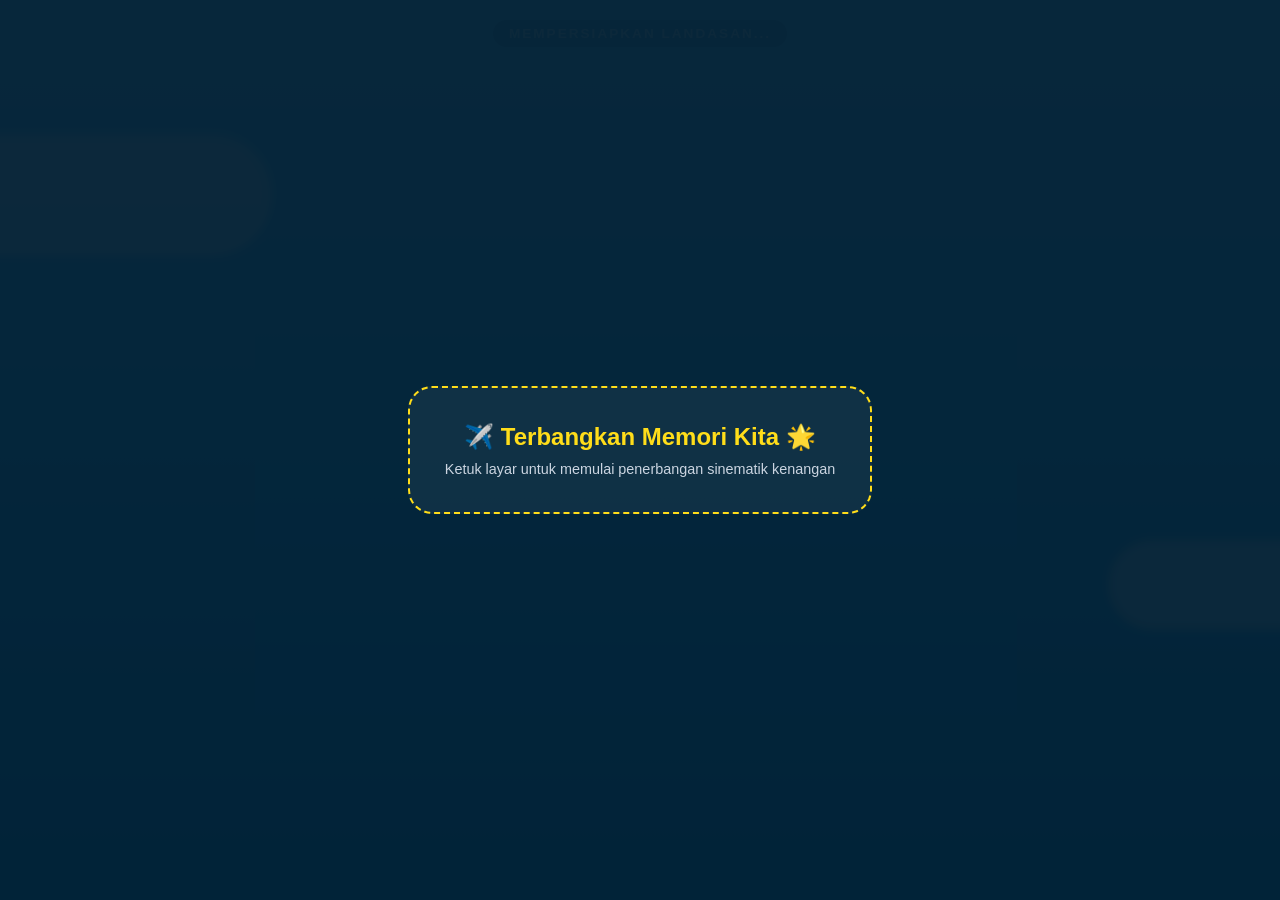
==== commit 086b02a1: "Update Akhir.html" ====
--- a/Akhir.html
+++ b/Akhir.html
@@ -3,9 +3,9 @@
 <head>
     <meta charset="UTF-8">
     <meta name="viewport" content="width=device-width, initial-scale=1.0">
-    <title>Akhir Perjalanan Kita 🚀</title>
+    <title>Perjalanan Kenangan Kita ✈️</title>
     <style>
-        /* --- RESET & SPACE THEME (100% Persis start.html) --- */
+        /* --- RESET & SKY THEME --- */
         * {
             box-sizing: border-box;
             margin: 0;
@@ -17,48 +17,38 @@
             height: 100vh;
             overflow: hidden;
             font-family: 'Segoe UI', Tahoma, Geneva, Verdana, sans-serif;
-            background-color: #020208;
+            background: linear-gradient(to bottom, #7dd3fc, #38bdf8, #0284c7);
             color: #fff;
         }
 
-        /* --- BACKGROUND ANTARIKSA BERGERAK TURUN (100% Persis start.html) --- */
-        .space-bg {
+        /* --- BACKGROUND LANGIT & AWAN BERGERAK --- */
+        .sky-bg {
             position: absolute;
             width: 100%;
-            height: 200%;
+            height: 100%;
             top: 0; left: 0;
-            background-image: 
-                radial-gradient(circle at 20% 30%, #fff 1px, transparent 2px),
-                radial-gradient(circle at 75% 60%, #fff 1.5px, transparent 3px),
-                radial-gradient(circle at 50% 10%, rgba(255,255,255,0.4) 2px, transparent 40px),
-                radial-gradient(circle at 85% 85%, #fff 1px, transparent 2px);
-            background-size: 300px 300px, 400px 400px;
-            animation: spaceScroll 25s linear infinite;
             z-index: 1;
-            transition: transform 2s cubic-bezier(0.45, 0, 0.55, 1);
-        }
-
-        @keyframes spaceScroll {
-            0% { transform: translateY(0); }
-            100% { transform: translateY(-50%); }
-        }
-
-        .nebula {
-            position: absolute;
-            width: 500px; height: 500px;
-            background: radial-gradient(circle, rgba(58, 143, 253, 0.15) 0%, transparent 70%);
-            top: 20%; left: -10%;
-            border-radius: 50%;
-            z-index: 2;
-            animation: floatNebula 10s ease-in-out infinite alternate;
-            transition: transform 2s cubic-bezier(0.45, 0, 0.55, 1);
-        }
-        @keyframes floatNebula {
-            0% { transform: translate(0, 0) scale(1); }
-            100% { transform: translate(50px, 30px) scale(1.2); }
-        }
-
-        /* --- CONTAINER UTAMA CINEMATIC (100% Persis start.html) --- */
+            overflow: hidden;
+        }
+
+        .cloud-bg {
+            position: absolute;
+            background: rgba(255, 255, 255, 0.7);
+            border-radius: 100px;
+            filter: blur(4px);
+        }
+        .cloud-bg::before, .cloud-bg::after {
+            content: ''; position: absolute; background: rgba(255, 255, 255, 0.7); border-radius: 50%;
+        }
+        .cb1 { width: 400px; height: 120px; top: 15%; left: -10%; animation: floatBgClouds 45s linear infinite; }
+        .cb2 { width: 300px; height: 90px; top: 60%; right: -10%; animation: floatBgClouds 35s linear infinite reverse; }
+
+        @keyframes floatBgClouds {
+            0% { transform: translateX(-150px); }
+            100% { transform: translateX(115vw); }
+        }
+
+        /* --- CONTAINER UTAMA CINEMATIC --- */
         .cinema-container {
             position: relative;
             width: 100%;
@@ -69,14 +59,14 @@
             justify-content: center;
             align-items: center;
             padding: 20px;
-            transition: transform 2s cubic-bezier(0.45, 0, 0.55, 1);
-        }
-
-        /* --- INTERACTIVE PROMPT LAYER (100% Persis start.html) --- */
+            transition: all 2s ease;
+        }
+
+        /* --- INTERACTIVE PROMPT LAYER --- */
         #interaction-layer {
             position: absolute;
             width: 100%; height: 100%;
-            background: rgba(2, 2, 8, 0.95);
+            background: rgba(2, 30, 49, 0.95);
             display: flex;
             justify-content: center;
             align-items: center;
@@ -86,28 +76,28 @@
         .play-box {
             text-align: center;
             cursor: pointer;
-            padding: 30px;
+            padding: 35px;
             border: 2px dashed #ffdd1a;
-            border-radius: 20px;
-            background: rgba(255, 255, 255, 0.03);
+            border-radius: 24px;
+            background: rgba(255, 255, 255, 0.05);
             animation: pulseBox 2s infinite alternate;
         }
         @keyframes pulseBox {
-            0% { transform: scale(1); box-shadow: 0 0 10px rgba(255,221,26,0.2); }
-            100% { transform: scale(1.03); box-shadow: 0 0 30px rgba(255,221,26,0.5); }
-        }
-
-        /* --- BINGKAI FOTO FILM & NARASI (100% Persis start.html) --- */
+            0% { transform: scale(1); box-shadow: 0 0 15px rgba(255,221,26,0.2); }
+            100% { transform: scale(1.03); box-shadow: 0 0 35px rgba(255,221,26,0.6); }
+        }
+
+        /* --- BINGKAI FOTO FILM & NARASI --- */
         .memory-card {
             width: 90%;
             max-width: 500px;
-            background: rgba(15, 23, 42, 0.65);
-            border: 2px solid rgba(255, 255, 255, 0.15);
-            backdrop-filter: blur(15px);
-            -webkit-backdrop-filter: blur(15px);
+            background: rgba(255, 255, 255, 0.15);
+            border: 2px solid rgba(255, 255, 255, 0.3);
+            backdrop-filter: blur(20px);
+            -webkit-backdrop-filter: blur(20px);
             border-radius: 24px;
             padding: 25px;
-            box-shadow: 0 20px 50px rgba(0,0,0,0.5);
+            box-shadow: 0 20px 50px rgba(0, 0, 0, 0.25);
             text-align: center;
             opacity: 0;
             transform: translateY(30px) scale(0.95);
@@ -128,161 +118,190 @@
             overflow: hidden;
             margin-bottom: 20px;
             border: 4px solid #fff;
-            box-shadow: 0 8px 16px rgba(0,0,0,0.3);
-            background: #000;
+            box-shadow: 0 8px 16px rgba(0,0,0,0.2);
+            background: #f0fdfa;
         }
 
         #photoSlot {
             width: 100%;
             height: 100%;
             object-fit: cover;
-            transform: scale(1);
-            filter: blur(0px);
-            opacity: 1;
             transition: transform 6s linear, filter 0.4s ease, opacity 0.4s ease;
         }
 
         .narrative-text {
-            font-size: 1.1rem;
+            font-size: 1.05rem;
             line-height: 1.6;
-            color: #f1f5f9;
+            color: #ffffff;
             font-weight: 500;
-            text-shadow: 1px 1px 3px rgba(0,0,0,0.5);
-            min-height: 80px;
+            text-shadow: 1px 1px 4px rgba(0, 0, 0, 0.4);
+            min-height: 90px;
             display: flex;
             align-items: center;
             justify-content: center;
-        }
-
-        /* --- TOMBOL LANJUT / KEMBALI (100% Persis gaya btnLanjut start.html) --- */
-        #btnLanjut {
+            padding: 0 10px;
+        }
+
+        /* --- PURE CSS ANIMASI TRANSISI PESAWAT --- */
+        .trans-airplane {
+            position: absolute;
+            z-index: 50;
+            width: 80px;
+            height: 40px;
+            pointer-events: none;
+            transform: translate(-50%, -50%);
+        }
+        .plane-body {
+            width: 55px; height: 16px;
+            background: #ffffff;
+            border-radius: 8px 16px 4px 8px;
+            position: relative;
+            box-shadow: 0 4px 8px rgba(0,0,0,0.15);
+        }
+        .plane-wing-top {
+            width: 12px; height: 25px;
+            background: #38bdf8;
+            position: absolute; top: -18px; left: 20px;
+            transform: skewX(-15deg);
+            border-radius: 3px;
+        }
+        .plane-wing-bottom {
+            width: 12px; height: 25px;
+            background: #0284c7;
+            position: absolute; bottom: -18px; left: 20px;
+            transform: skewX(15deg);
+            border-radius: 3px;
+        }
+        .plane-tail {
+            width: 10px; height: 14px;
+            background: #ef4444;
+            position: absolute; left: 0; top: -10px;
+            transform: skewX(-25deg);
+            border-radius: 2px;
+        }
+
+        .jet-trail {
+            position: absolute;
+            width: 20px; height: 6px;
+            background: radial-gradient(circle, rgba(255,255,255,0.9) 0%, transparent 70%);
+            border-radius: 50%;
+            pointer-events: none;
+            z-index: 40;
+            animation: vaporLeave 0.6s forwards ease-out;
+        }
+
+        @keyframes vaporLeave {
+            0% { transform: scale(1); opacity: 0.8; filter: blur(1px); }
+            100% { transform: scale(4); opacity: 0; filter: blur(8px); }
+        }
+
+        .progress-indicator {
+            position: absolute;
+            top: 20px;
+            font-size: 0.85rem;
+            color: rgba(255,255,255,0.75);
+            letter-spacing: 2px;
+            text-transform: uppercase;
+            font-weight: bold;
+            background: rgba(0,0,0,0.15);
+            padding: 6px 16px;
+            border-radius: 20px;
+        }
+
+        /* --- FADE OVERLAY KE HITAM --- */
+        #fadeOverlay {
+            position: fixed;
+            top: 0; left: 0;
+            width: 100vw; height: 100vh;
+            background: #000;
+            z-index: 500;
+            opacity: 0;
+            pointer-events: none;
+            transition: opacity 2s ease;
+        }
+        #fadeOverlay.active {
+            opacity: 1;
+            pointer-events: auto;
+        }
+
+        /* --- CREDIT SCENE LAYER --- */
+        #credit-layer {
+            position: fixed;
+            top: 0; left: 0;
+            width: 100vw; height: 100vh;
+            background: #000000;
+            z-index: 1000;
             display: none;
-            margin-top: 25px;
-            padding: 14px 40px;
-            font-size: 1.05rem;
-            font-weight: 700;
-            color: #020208;
-            background: #ffdd1a;
-            border: none;
-            border-radius: 50px;
-            cursor: pointer;
-            box-shadow: 0 0 15px rgba(255, 221, 26, 0.5);
-            transition: all 0.3s cubic-bezier(0.4, 0, 0.2, 1);
-            z-index: 80;
-            opacity: 0;
-            transform: translateY(10px);
-            animation: bounceBtn 1s infinite alternate;
-            text-decoration: none;
-        }
-        #btnLanjut.show {
-            display: inline-block;
-            opacity: 1;
-            transform: translateY(0);
-        }
-        #btnLanjut:hover {
-            transform: scale(1.06) translateY(-2px);
-            box-shadow: 0 0 30px rgba(255, 221, 26, 0.9);
-            background: #fff;
-        }
-        @keyframes bounceBtn {
-            0% { transform: translateY(0); }
-            100% { transform: translateY(-4px); }
-        }
-
-        /* --- LAPISAN LANGIT SEBAGAI EMBED PENUTUP --- */
-        .sky-overlay {
-            position: fixed;
-            top: 100vh;
-            left: 0;
-            width: 100%;
-            height: 100vh;
-            background: linear-gradient(to bottom, #0284c7, #38bdf8, #bae6fd, #f0f9ff);
-            z-index: 99;
-            transition: transform 2s cubic-bezier(0.45, 0, 0.55, 1);
-            display: flex;
             justify-content: center;
             align-items: center;
             overflow: hidden;
         }
 
-        /* --- TRIGGER RENDERING GERAKAN (100% Persis start.html) --- */
-        body.pan-down-active .cinema-container { transform: translateY(-100vh); }
-        body.pan-down-active .space-bg { transform: translateY(-50vh); }
-        body.pan-down-active .nebula { transform: translateY(-50vh); }
-        body.pan-down-active .sky-overlay { transform: translateY(-100vh); }
-
-        /* --- DETIL TRIGGER ELEMEN ASAP & ROKET TRANSISI (100% Persis start.html) --- */
-        .trans-rocket {
-            position: absolute;
-            z-index: 50;
-            width: 50px;
-            height: 100px;
-            pointer-events: none;
-            transform: translate(-50%, -50%) rotate(45deg);
-        }
-
-        .smoke-particle {
-            position: absolute;
-            width: 25px;
-            height: 25px;
-            background: radial-gradient(circle, rgba(241, 245, 249, 0.9) 0%, rgba(148, 163, 184, 0.5) 50%, transparent 100%);
+        #credit-scroll {
+            position: absolute;
+            width: 85%;
+            max-width: 650px;
+            text-align: center;
+            top: 100%;
+            display: flex;
+            flex-direction: column;
+            gap: 40px;
+        }
+
+        @keyframes scrollCredits {
+            0% { top: 100%; }
+            100% { top: -220%; }
+        }
+
+        .credit-title {
+            font-size: 2rem;
+            color: #ffdd1a;
+            margin-bottom: 10px;
+            letter-spacing: 2px;
+            font-weight: 800;
+        }
+
+        .credit-p {
+            font-size: 1.1rem;
+            line-height: 1.8;
+            color: #cbd5e1;
+            margin-bottom: 25px;
+        }
+
+        .credit-final-author {
+            font-size: 1.8rem;
+            font-weight: 800;
+            color: #ffffff;
+            margin-top: 80px;
+            border-top: 2px dashed rgba(255,255,255,0.2);
+            padding-top: 30px;
+            letter-spacing: 1px;
+        }
+
+        /* TOMBOL KELUAR X */
+        .close-credit-btn {
+            position: absolute;
+            top: 25px;
+            right: 25px;
+            width: 45px;
+            height: 45px;
             border-radius: 50%;
-            pointer-events: none;
-            z-index: 40;
-            animation: smokePuff 0.9s forwards ease-out;
-        }
-
-        @keyframes smokePuff {
-            0% { transform: scale(1) translate(0, 0); opacity: 0.8; filter: blur(2px); }
-            40% { opacity: 1; filter: blur(6px); }
-            100% { transform: scale(6) translate(-30px, 20px); opacity: 0; filter: blur(15px); }
-        }
-
-        /* --- DESAIN ROKET ENGINE (100% Persis start.html) --- */
-        .rocket-body {
-            width: 30px; height: 65px;
-            background: linear-gradient(to right, #f8fafc, #cbd5e1);
-            border-radius: 50% 50% 4px 4px / 70% 70% 4px 4px;
-            position: relative; margin: 0 auto;
-            box-shadow: 0 0 10px rgba(255,255,255,0.5);
-        }
-        .rocket-window {
-            width: 10px; height: 10px;
-            background: #38bdf8; border: 2px solid #94a3b8;
-            border-radius: 50%; position: absolute;
-            top: 18px; left: 8px;
-        }
-        .rocket-wing-left {
-            width: 0; height: 0;
-            border-right: 12px solid #ef4444;
-            border-top: 25px solid transparent;
-            position: absolute; bottom: 0; left: -12px;
-        }
-        .rocket-wing-right {
-            width: 0; height: 0;
-            border-left: 12px solid #ef4444;
-            border-top: 25px solid transparent;
-            position: absolute; bottom: 0; right: -12px;
-        }
-        .rocket-fire {
-            width: 14px; height: 30px;
-            background: linear-gradient(to bottom, #ffdd1a, #ef4444, transparent);
-            margin: -2px auto 0; border-radius: 0 0 8px 8px;
-            animation: fireBurn 0.08s infinite alternate;
-        }
-
-        @keyframes fireBurn {
-            0% { height: 25px; opacity: 0.9; }
-            100% { height: 35px; opacity: 1; filter: blur(1px); }
-        }
-
-        .progress-indicator {
-            position: absolute;
-            top: 20px;
-            font-size: 0.85rem;
-            color: rgba(255,255,255,0.4);
-            letter-spacing: 2px;
-            text-transform: uppercase;
+            background: rgba(255, 255, 255, 0.1);
+            border: 2px solid rgba(255, 255, 255, 0.3);
+            color: #fff;
+            font-size: 1.2rem;
+            font-weight: bold;
+            cursor: pointer;
+            display: flex;
+            align-items: center;
+            justify-content: center;
+            z-index: 2000;
+            transition: all 0.3s ease;
+        }
+        .close-credit-btn:hover {
+            background: #ef4444;
+            border-color: #ef4444;
+            transform: scale(1.1);
         }
     </style>
 </head>
@@ -290,127 +309,141 @@
 
     <div id="interaction-layer">
         <div class="play-box" id="btnMulaiSkenario">
-            <h2 style="color: #ffdd1a; margin-bottom: 10px;">🚀 Buka Lembar Kenangan Penutup 🌟</h2>
-            <p style="font-size: 0.9rem; color: #94a3b8;">Ketuk layar untuk mengakhiri perjalanan sinematik</p>
+            <h2 style="color: #ffdd1a; margin-bottom: 10px;">✈️ Terbangkan Memori Kita 🌟</h2>
+            <p style="font-size: 0.9rem; color: #cbd5e1;">Ketuk layar untuk memulai penerbangan sinematik kenangan</p>
         </div>
     </div>
 
-    <div class="space-bg"></div>
-    <div class="nebula"></div>
+    <div class="sky-bg">
+        <div class="cloud-bg cb1"></div>
+        <div class="cloud-bg cb2"></div>
+    </div>
 
     <audio id="memoriesAudio" preload="auto">
-        <source src="VID-20260610-WA0019.mp3" type="audio/mpeg">
+        <source src="orange.mp3" type="audio/mpeg">
     </audio>
+    <audio id="creditsAudio" preload="auto">
+        <source src="Vid" type="audio/mpeg">
+    </audio>
 
     <div class="cinema-container">
-        <div class="progress-indicator" id="progText">Menyiapkan Lembar Akhir...</div>
+        <div class="progress-indicator" id="progText">Mempersiapkan Landasan...</div>
 
         <div class="memory-card" id="displayBox">
             <div class="image-wrapper" id="wrapperZone">
                 <img src="" id="photoSlot" alt="Memories">
             </div>
-            <div class="narrative-text" id="captionSlot">Membuka lembaran memori terakhir...</div>
+            <div class="narrative-text" id="captionSlot">Membuka kembali catatan harian kita...</div>
         </div>
-
-        <a href="index.html" id="btnLanjut">Selesai 🏠</a>
     </div>
 
-    <div class="sky-overlay" id="skyOverlay">
-        <h2 style="color: #fff; font-size: 2rem; text-shadow: 0 4px 10px rgba(0,0,0,0.15); font-weight: 800; letter-spacing: 1px;">Sampai Jumpa di Masa Depan... ✨</h2>
+    <div id="fadeOverlay"></div>
+
+    <div id="credit-layer" id="creditLayer">
+        <button class="close-credit-btn" id="btnSkipCredit">X</button>
+        <div id="credit-scroll">
+            <div>
+                <div class="credit-title">MEMORI KELAS 5</div>
+                <p class="credit-p">Semua bermula dari ruang kelas kecil itu. Saat tawa pertama bersemi, saat canggung perlahan melebur menjadi pelukan persahabatan yang erat. Kita makan bersama di lantai, berlari di koridor, dan berjanji tak akan ada yang berubah.</p>
+            </div>
+            <div>
+                <div class="credit-title">LANGKAH KELAS 6</div>
+                <p class="credit-p">Ujian, tugas, dan tawa di sela-sela kepenatan. Kita belajar melangkah lebih dewasa, bersandar satu sama lain saat lelah mulai menyapa, di bawah tatapan hangat guru kita yang tak lelah menuntun arah.</p>
+            </div>
+            <div>
+                <div class="credit-title">HARU HARI PERPISAHAN</div>
+                <p class="credit-p">Dan waktu menepati janjinya untuk berlalu... Di atas panggung itu, saat lagu dinyanyikan bersama, barulah kita sadari bahwa esok hari, tidak ada lagi meja yang sama, tidak ada lagi seragam yang sama, dan tidak ada lagi hari esok yang dilewati bersama.</p>
+            </div>
+            <div>
+                <div class="credit-title">TERIMA KASIH SAHABAT</div>
+                <p class="credit-p">Terima kasih telah menjadi bagian dari lembar masa kecil yang paling indah. Di mana pun pesawat kehidupan ini mendaratkan kalian kelak, ingatlah kita pernah terbang di langit yang sama.</p>
+            </div>
+            <div class="credit-final-author">
+                Created By : Afnan.William.A
+            </div>
+        </div>
     </div>
 
     <script>
         const btnMulaiSkenario = document.getElementById('btnMulaiSkenario');
         const interactionLayer = document.getElementById('interaction-layer');
         const memoriesAudio = document.getElementById('memoriesAudio');
+        const creditsAudio = document.getElementById('creditsAudio');
         const displayBox = document.getElementById('displayBox');
         const wrapperZone = document.getElementById('wrapperZone');
         const photoSlot = document.getElementById('photoSlot');
         const captionSlot = document.getElementById('captionSlot');
         const progText = document.getElementById('progText');
-        const btnLanjut = document.getElementById('btnLanjut');
+        const fadeOverlay = document.getElementById('fadeOverlay');
+        const creditLayer = document.getElementById('credit-layer');
+        const creditScroll = document.getElementById('credit-scroll');
+        const btnSkipCredit = document.getElementById('btnSkipCredit');
 
         // ==========================================================================
-        // DATA TIMELINE KRONOLOGIS: 43 FOTO ELEMEN PENUTUP (BERSIH DARI NAMA SISWA)
-        // Berjalan bergantian otomatis mengikuti durasi detik lagu penutup.
+        // TIMELINE KRONOLOGIS (KELAS 5 -> KEGIATAN KELAS 6 -> PERSIAPAN PERPISAHAN)
+        // Disinkronkan dengan durasi lagu Orange (sekitar 350 detik)
         // ==========================================================================
         const memoryTimeline = [
-            { time: 1, img: "IMG-20260609-WA0001.jpg", text: "Setiap kisah hebat selalu berawal dari sebuah langkah kecil penuh harapan.", phase: "Memori 1/43" },
-            { time: 5, img: "IMG-20260609-WA0002.jpg", text: "Waktu demi waktu terlewati di bawah atap sekolah tempat kita berteduh.", phase: "Memori 2/43" },
-            { time: 9, img: "IMG-20260609-WA0003.jpg", text: "Tawa yang tercipta di sela bangku kelas menjadi bumbu berharga.", phase: "Memori 3/43" },
-            { time: 13, img: "IMG-20260609-WA0004.jpg", text: "Ada kalanya kita belajar serius, menatap masa depan yang masih misteri.", phase: "Memori 4/43" },
-            { time: 17, img: "IMG-20260609-WA0005.jpg", text: "Berbagi cerita, bertukar pemikiran, perlahan membentuk diri kita.", phase: "Memori 5/43" },
-            { time: 21, img: "IMG-20260609-WA0006.jpg", text: "Kebersamaan sederhana di sudut teras sekolah yang akan dirindukan.", phase: "Memori 6/43" },
-            { time: 25, img: "IMG-20260609-WA0007.jpg", text: "Langkah kaki kita beriringan menapaki lorong waktu selama enam tahun.", phase: "Memori 7/43" },
-            { time: 29, img: "IMG-20260609-WA0008.jpg", text: "Setiap candaan kecil spontan sukses mencairkan suasana yang kaku.", phase: "Memori 8/43" },
-            { time: 33, img: "IMG-20260609-WA0009.jpg", text: "Menyimpan sejuta kenangan berharga dalam jepretan kamera sederhana.", phase: "Memori 9/43" },
-            { time: 37, img: "IMG-20260609-WA0011.jpg", text: "Berdiri bersama, menyatukan tujuan tanpa membedakan satu sama lain.", phase: "Memori 10/43" },
-            { time: 41, img: "IMG-20260609-WA0012.jpg", text: "Kompak dalam setiap kegiatan menjadi ciri khas angkatan kebanggaan.", phase: "Memori 11/43" },
-            { time: 45, img: "IMG-20260609-WA0013.jpg", text: "Momen hangat saat merayakan hari besar bersama bapak dan ibu guru.", phase: "Memori 12/43" },
-            { time: 49, img: "IMG-20260609-WA0016.jpg", text: "Wajah-wajah ceria yang selalu menghiasi ruang kelas setiap harinya.", phase: "Memori 13/43" },
-            { time: 53, img: "IMG-20260609-WA0017.jpg", text: "Kerja kelompok penuh dinamika, kadang berdebat tapi berakhir tertawa.", phase: "Memori 14/43" },
-            { time: 57, img: "IMG-20260609-WA0018.jpg", text: "Momen keagamaan yang membawa kedamaian dan keteduhan di hati kita.", phase: "Memori 15/43" },
-            { time: 61, img: "IMG-20260609-WA0019.jpg", text: "Berbalut seragam kebanggaan, kita tumbuh menjadi pribadi yang mandiri.", phase: "Memori 16/43" },
-            { time: 65, img: "IMG-20260609-WA0020.jpg", text: "Kunjungan, senyuman, dan pelukan hangat di ruang lingkup sekolah dasar.", phase: "Memori 17/43" },
-            { time: 69, img: "IMG-20260609-WA0021.jpg", text: "Petualangan luar kelas yang mengajarkan kita tentang arti dunia luar.", phase: "Memori 18/43" },
-            { time: 73, img: "IMG-20260609-WA0023.jpg", text: "Menikmati hidangan bersama saat momen silaturahmi penuh berkah.", phase: "Memori 19/43" },
-            { time: 77, img: "IMG-20260609-WA0024.jpg", text: "Setiap sudut sekolah ini punya cerita tersendiri yang tak tergantikan.", phase: "Memori 20/43" },
-            { time: 81, img: "IMG-20260609-WA0025.jpg", text: "Berpose penuh gaya, melepas penat setelah seharian belajar keras.", phase: "Memori 21/43" },
-            { time: 85, img: "IMG-20260609-WA0026.jpg", text: "Keceriaan acak yang membuktikan betapa indahnya masa-masa anak-anak.", phase: "Memori 22/43" },
-            { time: 89, img: "IMG-20260609-WA0028.jpg", text: "Saat-saat seru berebut momentum kebahagiaan bersama sahabat dekat.", phase: "Memori 23/43" },
-            { time: 93, img: "IMG-20260609-WA0029.jpg", text: "Kekompakan yang solid teruji dalam berbagai rintangan tugas sekolah.", phase: "Memori 24/43" },
-            { time: 97, img: "IMG-20260609-WA0030.jpg", text: "Upacara dan kedisiplinan yang melatih jiwa nasionalisme di dada.", phase: "Memori 25/43" },
-            { time: 101, img: "IMG-20260609-WA0031.jpg", text: "Senyum simpul penuh arti menatap kamera, menyimpan detik waktu.", phase: "Memori 26/43" },
-            { time: 105, img: "IMG-20260609-WA0032.jpg", text: "Melangkah maju menyongsong kelulusan dengan keyakinan penuh.", phase: "Memori 27/43" },
-            { time: 109, img: "IMG-20260609-WA0033.jpg", text: "Dukungan penuh dari bapak ibu guru yang tak lelah menuntun arah.", phase: "Memori 28/43" },
-            { time: 113, img: "IMG-20260609-WA0035.jpg", text: "Momen peringatan hari besar nasional dengan identitas budaya lokal.", phase: "Memori 29/43" },
-            { time: 117, img: "IMG-20260609-WA0036.jpg", text: "Kain batik dan kebaya yang menambah keanggunan serta kegagahan.", phase: "Memori 30/43" },
-            { time: 121, img: "IMG-20260609-WA0037.jpg", text: "Formasi berjajar rapi, saksi bisu tumbuh kembang fisik dan mental.", phase: "Memori 31/43" },
-            { time: 125, img: "IMG-20260609-WA0038.jpg", text: "Rasa kekeluargaan yang tertanam kuat mengalahkan ego masing-masing.", phase: "Memori 32/43" },
-            { time: 129, img: "IMG-20260609-WA0039.jpg", text: "Kilas balik perjalanan panjang yang terasa berjalan begitu singkat.", phase: "Memori 33/43" },
-            { time: 133, img: "IMG-20260609-WA0040.jpg", text: "Hari esok mungkin berbeda, namun memori di sini tetap abadi.", phase: "Memori 34/43" },
-            { time: 137, img: "IMG-20260609-WA0043.jpg", text: "Persahabatan murni terjalin tulus tanpa mengharapkan pamrih apapun.", phase: "Memori 35/43" },
-            { time: 141, img: "IMG-20260609-WA0044.jpg", text: "Bersiap mengemasi buku dan kenangan untuk dibawa ke tingkat lanjut.", phase: "Memori 36/43" },
-            { time: 145, img: "IMG-20260609-WA0045.jpg", text: "Setiap sudut ruangan menyimpan gema tawa dan bisikan impian kita.", phase: "Memori 37/43" },
-            { time: 149, img: "IMG-20260609-WA0046.jpg", text: "Terima kasih untuk pelukan hangat dan jabat tangan erat penguat jiwa.", phase: "Memori 38/43" },
-            { time: 153, img: "IMG-20260609-WA0047.jpg", text: "Landasan pacu pertama kita telah sukses dilewati dengan selamat.", phase: "Memori 39/43" },
-            { time: 157, img: "IMG-20260609-WA0048.jpg", text: "Kini pintu masa depan terbuka lebar menyambut petualangan baru.", phase: "Memori 40/43" },
-            { time: 161, img: "IMG-20260609-WA0051.jpg", text: "Jika masa lalu kita adalah pesawat terbang yang mendarat di gerbang sekolah...", phase: "Memori 41/43" },
-            { time: 165, img: "IMG-20260609-WA0053.jpg", text: "Maka impian kita di masa depan adalah Roket yang meluncur menembus batas langit!", phase: "Memori 42/43" },
-            { time: 169, img: "IMG-20260609-WA0061.jpg", text: "Terima kasih Kelas VI SD Negeri Slarang 02. Sampai jumpa di puncak kesuksesan! 🚀✨", phase: "Memori Akhir: 43/43" }
+            // --- KELAS 5 ---
+            { time: 1, img: "IMG-20260610-WA0001.jpg", text: "Langkah awal kita dimulai di Kelas 5B... Senyum ceria menggunakan baju seragam biru di depan banner FLS2N, saat semua mimpi indah kita baru saja dimulai bersama.", phase: "Masa-Masa Indah Kelas 5" },
+            { time: 15, img: "IMG-20260610-WA0007.jpg", text: "Ingatkah saat anak-anak cowok bergaya keren dengan kacamata hitam di depan patung pas studytour? Betapa sederhananya arti kebahagiaan kita saat itu.", phase: "Masa-Masa Indah Kelas 5" },
+            { time: 30, img: "IMG-20260610-WA0005.jpg", text: "Foto selfie ramai-ramai satu kelas penuh sesak dengan tawa. Momen berharga yang kini menjadi harta karun memori yang tak mungkin bisa dibeli kembali.", phase: "Masa-Masa Indah Kelas 5" },
+            { time: 45, img: "IMG-20260610-WA0006.jpg", text: "Momen hangat saat kita makan lesehan bersama mengenakan baju olahraga hijau. Saling berbagi bekal, mengukir rasa persaudaraan tanpa sekat pembatas.", phase: "Masa-Masa Indah Kelas 5" },
+            { time: 60, img: "IMG-20260610-WA0008.jpg", text: "Barisan anak-anak cowok rapi memakai sarung dan baju muslim di depan papan tulis. Kesederhanaan hari itu kini bertransformasi menjadi kerinduan yang amat mendalam.", phase: "Masa-Masa Indah Kelas 5" },
+            
+            // --- KEGIATAN KELAS 6 ---
+            { time: 75, img: "IMG-20260610-WA0002.jpg", text: "Melangkah ke Kelas 6B, siswi-siswi berhijab berfoto manis bersama Ibu Guru di depan dinding 'Jendela Dunia'. Di sanalah ilmu dan ikatan kita tumbuh semakin kokoh.", phase: "Lembaran Baru Kelas 6" },
+            { time: 90, img: "IMG-20260610-WA0003.jpg", text: "Kini giliran barisan anak cowok berpakaian putih suci bersama Ibu Guru di tempat yang sama. Mengingat kembali betapa tulusnya bimbingan yang telah kita terima selama ini.", phase: "Lembaran Baru Kelas 6" },
+            { time: 105, img: "IMG-20260610-WA0009.jpg", text: "Momen syahdu Pesantren Kilat di halaman sekolah... Jari-jemari kecil kita membentuk lambang cinta, menyatukan hati dalam dekapan kebersamaan yang tulus.", phase: "Kegiatan & Kebersamaan" },
+            { time: 120, img: "IMG-20260610-WA0004.jpg", text: "Berjejer rapi di halaman sekolah dengan pose salam di dada. Mengenang tenangnya sore itu, perlahan menyadari waktu kebersamaan kita mulai berjalan mundur.", phase: "Kegiatan & Kebersamaan" },
+            { time: 135, img: "IMG-20260610-WA0010.jpg", text: "Peringatan Hari Pendidikan Nasional dengan balutan baju batik dan busana adat tradisional. Kita berdiri tegak, merayakan proses tumbuh bersama menjadi lebih dewasa.", phase: "Tumbuh Bersama" },
+            
+            // --- LATIHAN & PERSIAPAN PERPISAHAN ---
+            { time: 150, img: "IMG-20260610-WA0011.jpg", text: "Suasana penuh haru saat latihan koor perpisahan... Lembaran teks lagu digenggam erat, menyanyikan nada-nada pamit yang tanpa sadar membuat mata mulai berkaca-kaca.", phase: "Persiapan Perpisahan" },
+            { time: 165, img: "IMG-20260610-WA0013.jpg", text: "Berdiri berjejer fokus latihan vokal dipandu oleh konduktor. Di setiap bait lagu yang kita nyanyikan, ada doa dan tetes air mata tersembunyi untuk hari esok.", phase: "Persiapan Perpisahan" },
+            { time: 180, img: "IMG-20260610-WA0012.jpg", text: "Riuhnya suasana persiapan di atas panggung, anak-anak cowok sibuk membenahi baju sebelum tampil. Momen riuh penuh tawa terakhir sebelum kita benar-benar harus berpisah.", phase: "Persiapan Perpisahan" },
+            
+            // --- TASYAKURAN KELULUSAN (PUNCAK ACARA) ---
+            { time: 195, img: "Screenshot_2026-06-10-09-34-46-907_cn.wps.xiaomi.abroad.lite-edit.jpg", text: "Hari yang dinanti sekaligus ditakuti tiba. Berdiri tegak di panggung kelulusan berselimut balon warna-warni, menyadari ini adalah lembaran penutup kita.", phase: "Puncak Kelulusan & Haru" },
+            { time: 210, img: "Screenshot_2026-06-10-09-35-05-804_cn.wps.xiaomi.abroad.lite-edit.jpg", text: "Pose bebas dengan tanda peace di panggung. Mencoba tersenyum selebar mungkin hanya untuk menyembunyikan rasa sedih karena esok tak ada lagi kelas yang sama.", phase: "Puncak Kelulusan & Haru" },
+            { time: 225, img: "Screenshot_2026-06-10-09-35-30-928_cn.wps.xiaomi.abroad.lite-edit.jpg", text: "Lambaian tangan kompak menghadap kamera. Selamat tinggal ruang kelas, selamat tinggal meja dan kursi lapuk yang menjadi saksi bisu perjuangan hebat kita.", phase: "Puncak Kelulusan & Haru" },
+            { time: 240, img: "Screenshot_2026-06-10-09-36-09-591_cn.wps.xiaomi.abroad.lite-edit.jpg", text: "Berdiri erat melingkari Ibu Guru tercinta yang tak pernah lelah bersabar menuntun langkah kita. Tatapan haru beliau mengiringi langkah kita menuju masa depan.", phase: "Terima Kasih Guruku" },
+            { time: 255, img: "Screenshot_2026-06-10-09-36-40-568_cn.wps.xiaomi.abroad.lite-edit.jpg", text: "Formasi anggun siswi-siswi berhijab mengapit Ibu Guru. Terima kasih untuk segalanya sahabat, kenangan ini akan abadi tersimpan rapi di lubuk hati yang terdalam.", phase: "Kenangan Abadi" },
+            { time: 270, img: "Screenshot_2026-06-10-09-37-52-143_cn.wps.xiaomi.abroad.lite-edit.jpg", text: "Topi sekolah diangkat dan dilempar tinggi ke udara. Kita resmi lulus! Meluncurlah terbang tinggi mengejar cita-cita layaknya pesawat terbang di angkasa luas.", phase: "Terbangkan Cita-Cita" },
+            { time: 285, img: "Screenshot_2026-06-10-09-42-22-990_cn.wps.xiaomi.abroad.lite-edit.jpg", text: "Dokumentasi formasi lengkap terakhir seluruh siswa-siswi Kelas VI. Genggaman tangan kita mungkin akan terlepas hari ini, namun memori tentang kita akan hidup selamanya...", phase: "Akhir Cerita Kita" }
         ];
 
-        // ================= ENGINE TRANSISI ROKET & KEPULAN ASAP (100% Persis start.html) =================
-        const triggerRocketTransition = (targetData) => {
+        // ================= ENGINE TRANSISI PESAWAT BERGERAK =================
+        const triggerPlaneTransition = (targetData) => {
             photoSlot.style.opacity = '0.1';
             photoSlot.style.filter = 'blur(15px) scale(0.95)';
 
-            const rocket = document.createElement('div');
-            rocket.className = 'trans-rocket';
-            rocket.innerHTML = `
-                <div class="rocket-body">
-                    <div class="rocket-window"></div>
-                    <div class="rocket-wing-left"></div>
-                    <div class="rocket-wing-right"></div>
+            // Membuat element pesawat murni CSS
+            const plane = document.createElement('div');
+            plane.className = 'trans-airplane';
+            plane.innerHTML = `
+                <div class="plane-body">
+                    <div class="plane-wing-top"></div>
+                    <div class="plane-wing-bottom"></div>
+                    <div class="plane-tail"></div>
                 </div>
-                <div class="rocket-fire"></div>
             `;
-            wrapperZone.appendChild(rocket);
+            wrapperZone.appendChild(plane);
 
             const wWidth = wrapperZone.offsetWidth;
             const wHeight = wrapperZone.offsetHeight;
             
-          const startX = -60;
-            const startY = wHeight + 60;
-            const endX = wWidth + 60;
-            const endY = -60;
+            const startX = -100;
+            const startY = wHeight / 2;
+            const endX = wWidth + 100;
+            const endY = wHeight / 2 - 40;
 
             let startTime = null;
-            let lastSmokeTime = 0;
+            let lastVaporTime = 0;
             let dataSwapped = false;
-            const duration = 1000;
-
-            function runFlight(timestamp) {
+            const duration = 1200; // Durasi pesawat melintas
+
+            function flyPlane(timestamp) {
                 if (!startTime) startTime = timestamp;
                 const progress = timestamp - startTime;
                 const percent = Math.min(progress / duration, 1);
@@ -418,24 +451,24 @@
                 const currentX = startX + (endX - startX) * percent;
                 const currentY = startY + (endY - startY) * percent;
 
-                rocket.style.left = `${currentX}px`;
-                rocket.style.top = `${currentY}px`;
-
-                if (timestamp - lastSmokeTime > 20 && percent < 0.95) {
-                    lastSmokeTime = timestamp;
-                    const smoke = document.createElement('div');
-                    smoke.className = 'smoke-particle';
+                plane.style.left = `${currentX}px`;
+                plane.style.top = `${currentY}px`;
+
+                // Efek kepulan asap pesawat (Jet Vapor Trail)
+                if (timestamp - lastVaporTime > 25 && percent < 0.95) {
+                    lastVaporTime = timestamp;
+                    const vapor = document.createElement('div');
+                    vapor.className = 'jet-trail';
                     
-                    const jitterX = (Math.random() - 0.5) * 25;
-                    const jitterY = (Math.random() - 0.5) * 25;
+                    const jitterY = (Math.random() - 0.5) * 15;
+                    vapor.style.left = `${currentX - 40}px`;
+                    vapor.style.top = `${currentY + 6 + jitterY}px`;
                     
-                    smoke.style.left = `${currentX - 12 + jitterX}px`;
-                    smoke.style.top = `${currentY + 15 + jitterY}px`;
-                    
-                    wrapperZone.appendChild(smoke);
-                    setTimeout(() => smoke.remove(), 900);
+                    wrapperZone.appendChild(vapor);
+                    setTimeout(() => vapor.remove(), 600);
                 }
 
+                // Tukar foto tepat di tengah lintasan pesawat
                 if (percent >= 0.5 && !dataSwapped) {
                     dataSwapped = true;
                     photoSlot.src = targetData.img;
@@ -447,15 +480,15 @@
                 }
 
                 if (progress < duration) {
-                    requestAnimationFrame(runFlight);
+                    requestAnimationFrame(flyPlane);
                 } else {
-                    rocket.remove();
+                    plane.remove();
                 }
             }
-            requestAnimationFrame(runFlight);
+            requestAnimationFrame(flyPlane);
         };
 
-        // ================= TIMELINE TRACKER CORE ENGINE (100% Persis) =================
+        // ================= CORE TIMELINE SCENE & MUSIC TRACKER =================
         const startCinematicScene = () => {
             interactionLayer.style.opacity = '0';
             setTimeout(() => interactionLayer.style.display = 'none', 1000);
@@ -477,18 +510,44 @@
 
                 if (targetIndex !== currentActiveIndex && targetIndex !== -1) {
                     currentActiveIndex = targetIndex;
-                    triggerRocketTransition(memoryTimeline[currentActiveIndex]);
-
-                    // JIKA SAMPAI DI SLIDE PALING AKHIR (FOTO KE-43)
-                    if (currentActiveIndex === memoryTimeline.length - 1) {
-                        setTimeout(() => {
-                            btnLanjut.classList.add('show');
-                        }, 2000);
-                    }
+                    triggerPlaneTransition(memoryTimeline[currentActiveIndex]);
                 }
             });
+
+            // KETIKA LAGU ORANGE SELESAI -> FADE OUT KE HITAM DAN MASUK CREDIT SCENE AUTOMATIS
+            memoriesAudio.addEventListener('ended', startCreditSceneWorkflow);
         };
 
+        // ================= WORKFLOW CREDIT SCENE (3 MENIT) =================
+        const startCreditSceneWorkflow = () => {
+            fadeOverlay.classList.add('active');
+
+            setTimeout(() => {
+                // Sembunyikan container foto utama
+                displayBox.style.display = 'none';
+                progText.style.display = 'none';
+                
+                // Tampilkan & mainkan Credit Scene Layer
+                creditLayer.style.display = 'flex';
+                fadeOverlay.classList.remove('active'); // Lepas overlay hitam agar credit terlihat
+                
+                creditsAudio.play().catch(err => console.log("Credits Audio Error:", err));
+                
+                // Jalankan animasi scroll credit selama tepat 3 Menit (180 Detik)
+                creditScroll.style.animation = 'scrollCredits 180s linear forwards';
+
+                // Redirect otomatis ke index.html saat lagu credit selesai / waktu habis (180s)
+                creditsAudio.addEventListener('ended', redirectToIndex);
+                setTimeout(redirectToIndex, 180000);
+            }, 2000);
+        };
+
+        const redirectToIndex = () => {
+            window.location.href = 'index.html';
+        };
+
+        // Tombol Keluar (X) untuk langsung pergi ke index.html
+        btnSkipCredit.addEventListener('click', redirectToIndex);
         btnMulaiSkenario.addEventListener('click', startCinematicScene);
     </script>
 </body>
